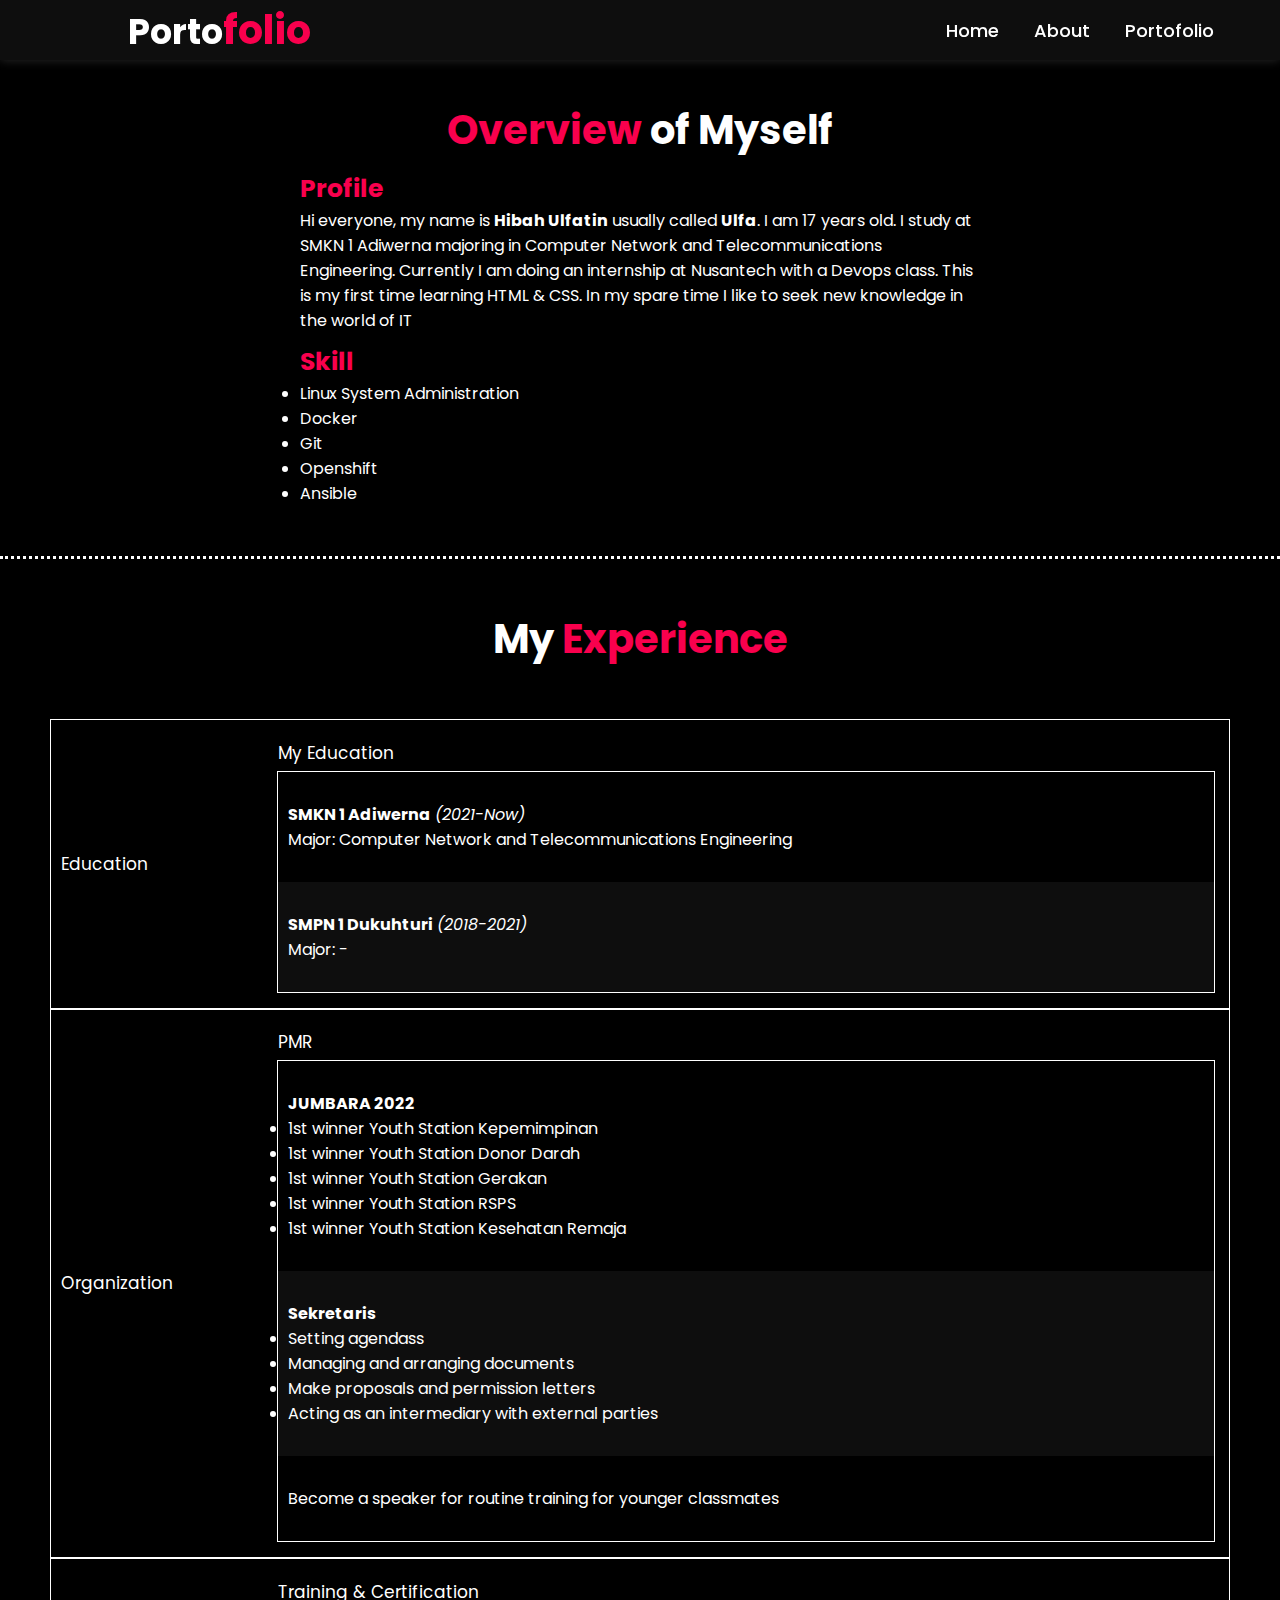
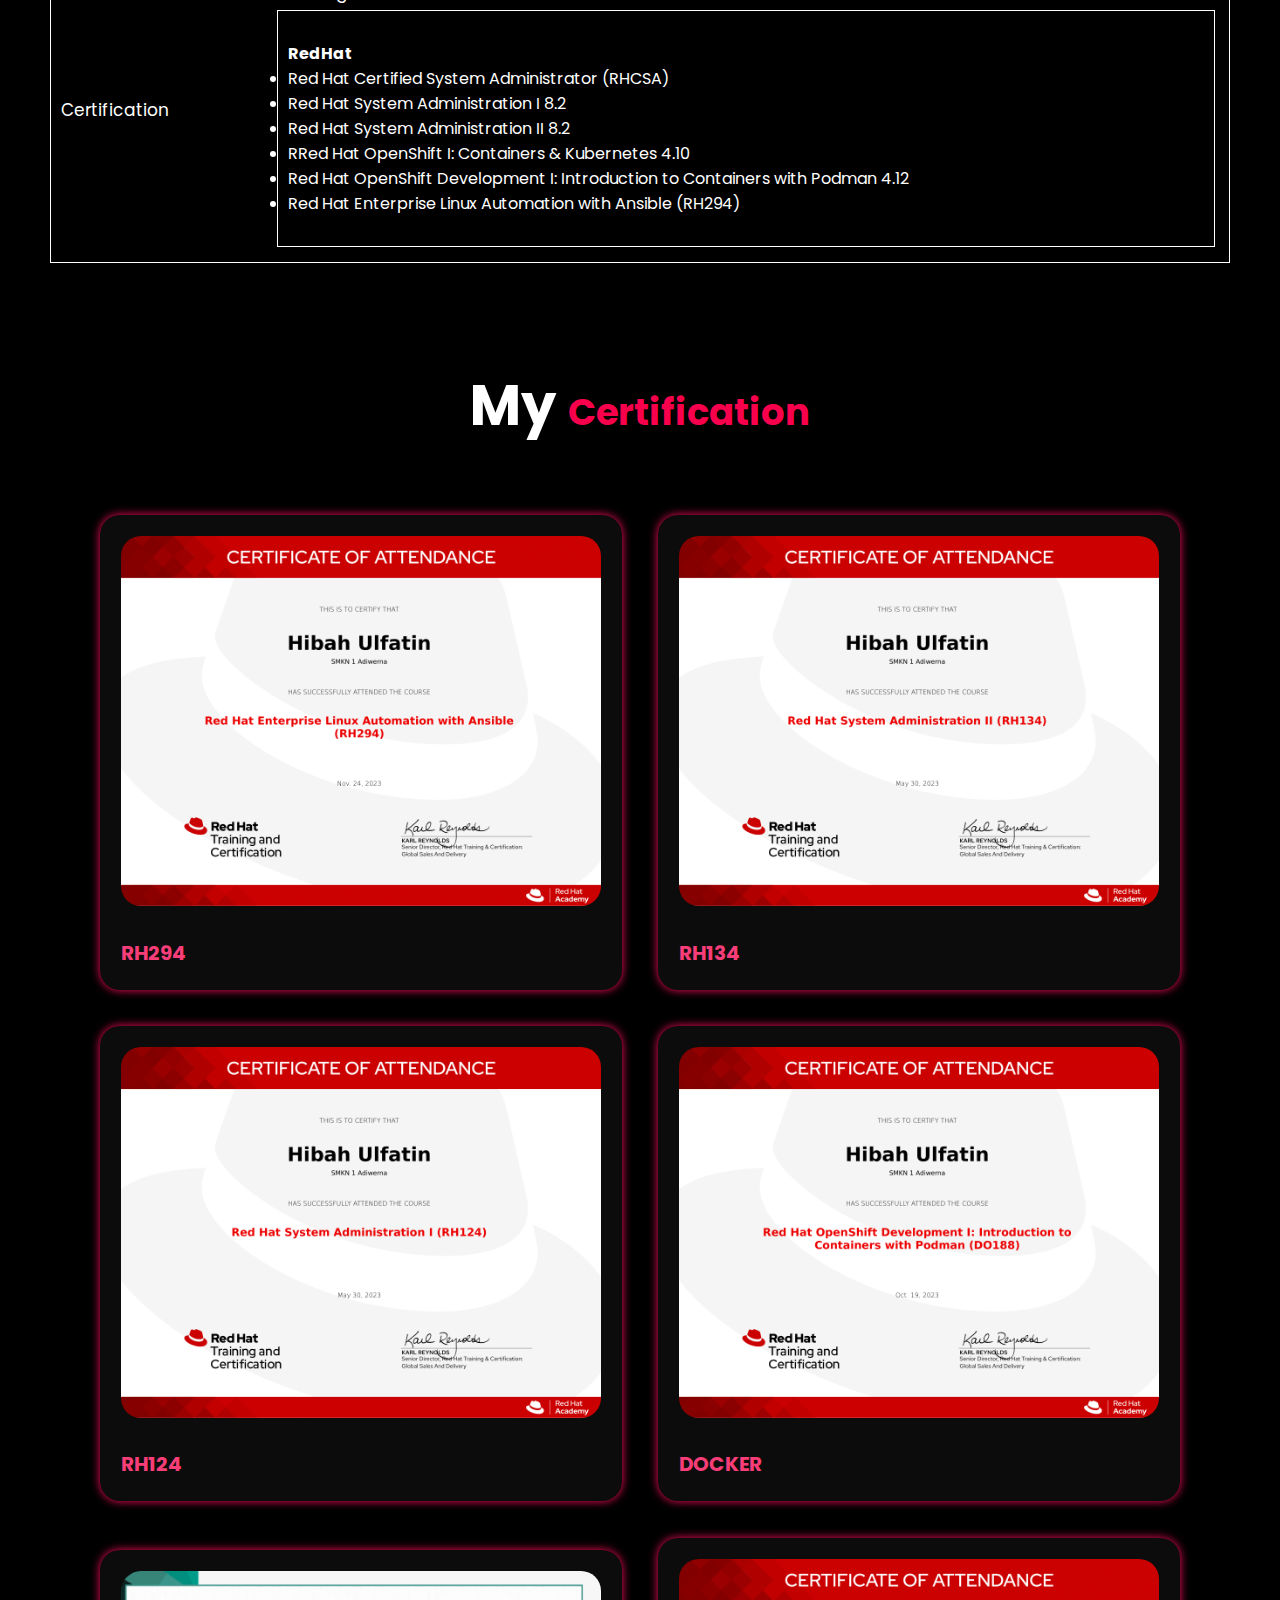
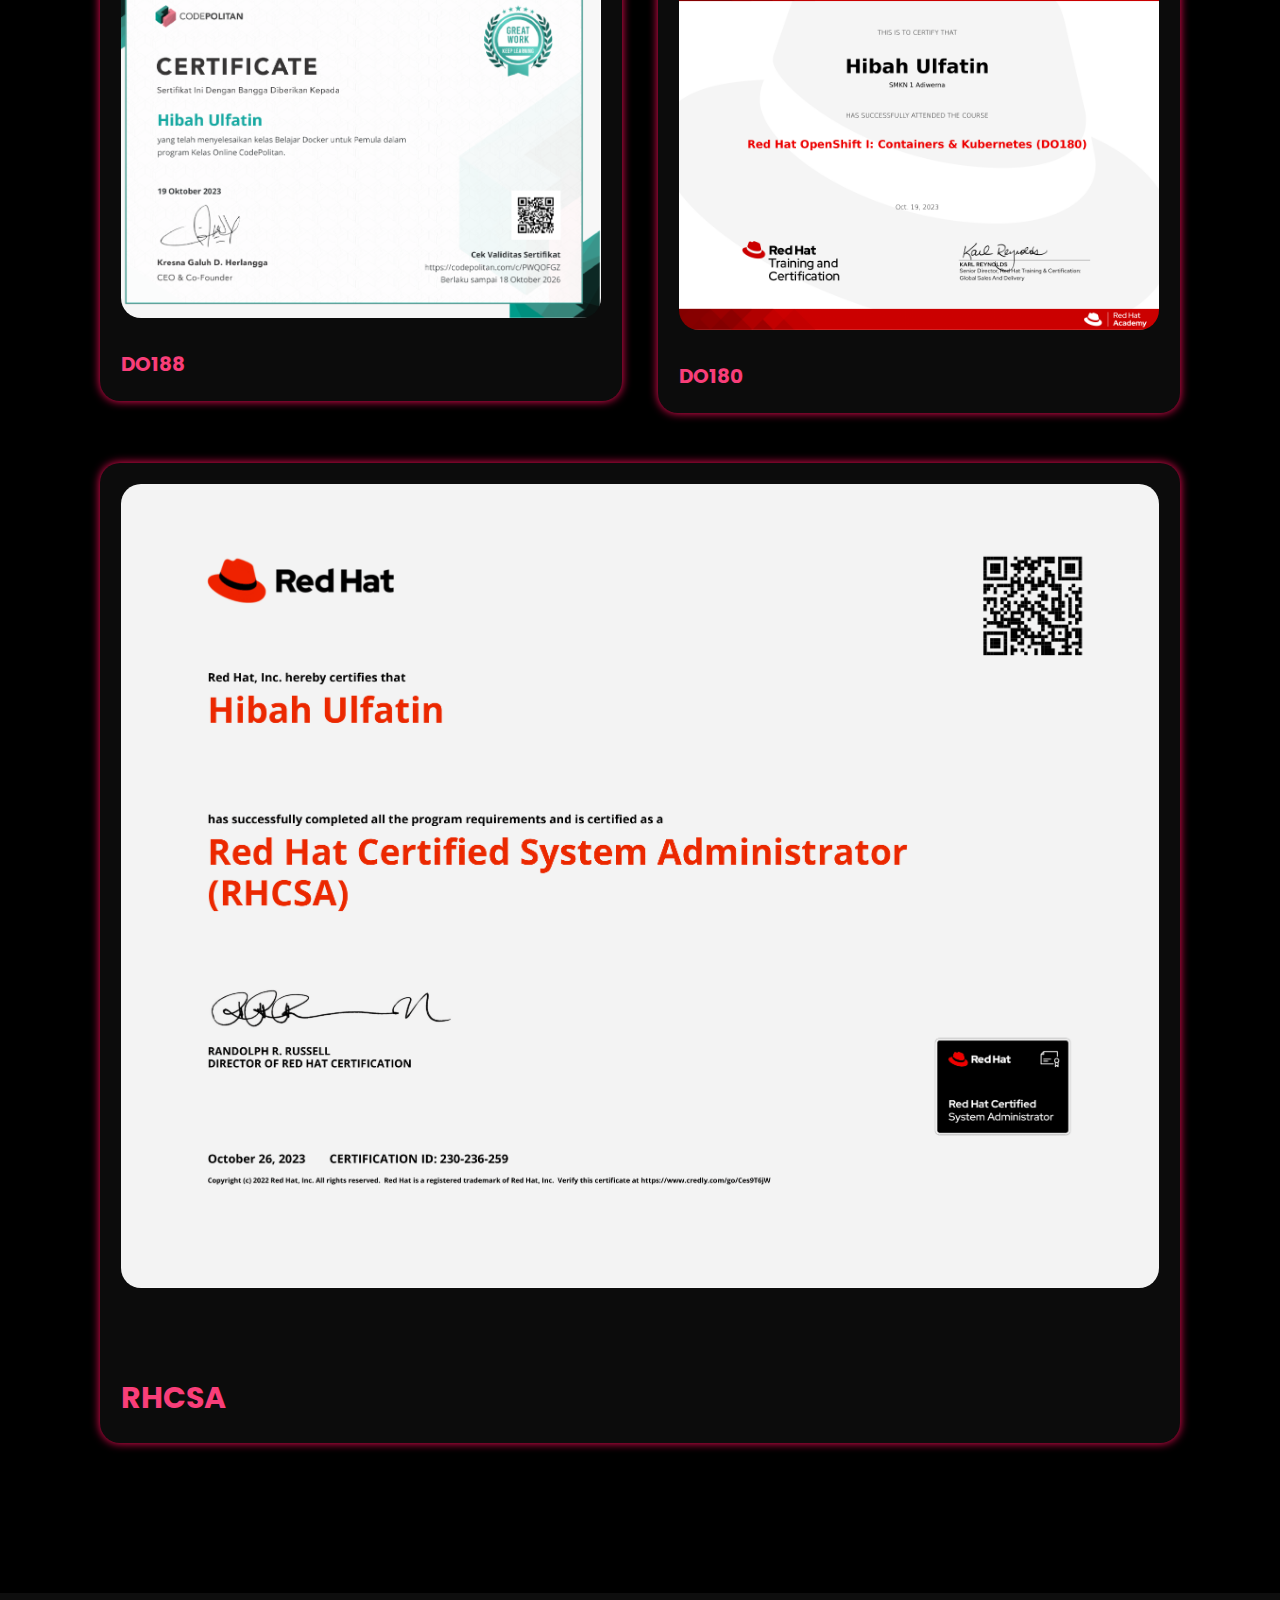
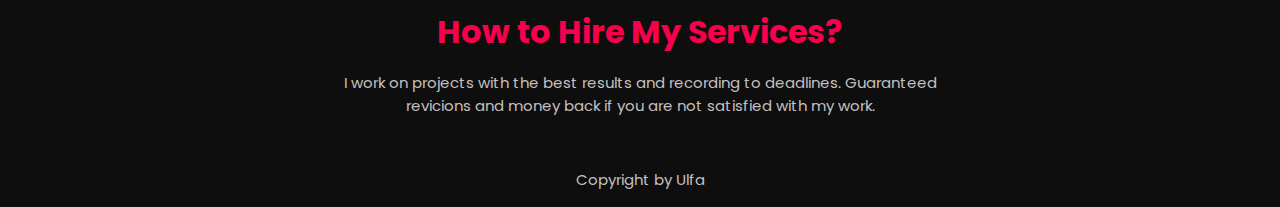
==== about.html @ 1a567b17 "Add files via upload" ====
<!DOCTYPE html>
<html lang="en">
<head>
    <meta charset="UTF-8">
    <meta name="viewport" content="width=device-width, initial-scale=1.0">
    <link rel="stylesheet" href="style.css">
    <title>Projek Akhir NDP</title>
</head>

<body>
  <header class="header">
    <nav class="navbar">
        <h2 class="logo">Porto<span class="about">folio</span></h2>
        <a href="Projek-NDP.html">Home</a>
        <a href="about.html">About</a>
        <a href="porto.html">Portofolio</a>
    </nav>
  </header>

    <section class="Profile">
    <h1><span class="about">Overview </span>of Myself</h1>
        <h2>Profile</h2>
        <p>Hi everyone, my name is <b>Hibah Ulfatin</b> usually called <b>Ulfa</b>. 
          I am 17 years old. I study at SMKN 1 Adiwerna majoring in Computer Network and Telecommunications 
          Engineering. Currently I am doing an internship at Nusantech with a Devops class. This is my first 
          time learning HTML & CSS. In my spare time I like to seek new knowledge in the world of IT</p>
        <h2>Skill</h2>
        <p>
            <li>Linux System Administration</li>           
            <li>Docker</li>
            <li>Git</li>
            <li>Openshift</li>
            <li>Ansible</li>  
        </p>
    </section>
<hr>
    <section class="experience">
        <h1>My <span class="about">Experience</span></h1>
        <table class="first">
            <tr>
              <td rowspan="4" class="first-samping">Education</td>
            </tr>
            <tr>
              <td class="first-atas">My Education</td>
            </tr>
              <td>
                <!-- Tabel Bersarang dengan 4 baris -->
                <table class="second">
                  <tr>
                    <td class="second-content"><b>SMKN 1 Adiwerna</b> <i>(2021-Now)</i>
                    <p>Major: Computer Network and Telecommunications Engineering</p>
                    </td>
                  </tr>
                  <tr>
                    <td class="second-content" id="bg"><b>SMPN 1 Dukuhturi</b> <i>(2018-2021)</i>
                    <p>Major: -</p>
                    </td>
                  </tr>
                </table>
          </table>

          <table class="first">
            <tr>
              <td rowspan="4" class="first-samping">Organization</td>
            </tr>
            <tr>
              <td class="first-atas">PMR</td>
            </tr>
              <td>
                <!-- Tabel Bersarang dengan 4 baris -->
                <table class="second">
                  <tr>
                    <td class="second-content"><b>JUMBARA 2022</b>
                    <li>1st winner Youth Station Kepemimpinan</li>
                    <li>1st winner Youth Station Donor Darah</li>
                    <li>1st winner Youth Station Gerakan</li>
                    <li>1st winner Youth Station RSPS</li>
                    <li>1st winner Youth Station Kesehatan Remaja</li>
                    </td>
                  </tr>
                  <tr>
                    <td class="second-content" id="bg"><b>Sekretaris</b>
                    <li>Setting agendass</li>
                    <li>Managing and arranging documents</li>
                    <li>Make proposals and permission letters</li>
                    <li>Acting as an intermediary with external parties</li>                    
                    </td>
                  </tr>
                  <tr>
                    <td class="second-content">Become a speaker for routine training for younger classmates
                  </tr>
                </table>
          </table>
          <table class="first">
            <tr>
              <td rowspan="4" class="first-samping">Certification</td>
            </tr>
            <tr>
              <td class="first-atas">Training & Certification</td>
            </tr>
              <td>
                <!-- Tabel Bersarang dengan 4 baris -->
                <table class="second">
                  <tr>
                    <td class="second-content"><b>RedHat</b>
                    <li>Red Hat Certified System Administrator (RHCSA)</p></li>
                    <li>Red Hat System Administration I 8.2 </p></li>
                    <li>Red Hat System Administration II 8.2 </p></li>
                    <li>RRed Hat OpenShift I: Containers & Kubernetes 4.10</p></li>
                    <li>Red Hat OpenShift Development I: Introduction to Containers with Podman 4.12</p></li>
                    <li>Red Hat Enterprise Linux Automation with Ansible (RH294)</p></li>
                    </td>
                  </tr>
                </table>
          </table>
    </section>

    <section class="porto" id="porto">
      <div class="lebar-porto">
      <div class="center-text">
          <h1>My <span>Certification</span></h1>
      </div>
  
      <div class="porto-content">
          <div class="row">
              <img src="img/RH294.png" alt="">
              <div class="main-row">
                  <div class="row-text">
                      <h2>RH294</h2>
                  </div>
              </div>
          </div>

          <div class="row">
              <img src="img/RH134.png" alt="">
              <div class="main-row">
                  <div class="row-text">
                      <h2>RH134</h2>
                  </div>
              </div>
          </div>

          <div class="row">
              <img src="img/RH124.png" alt="">
              <div class="main-row">
                  <div class="row-text">
                      <h2>RH124</h2>
                  </div>
              </div>
          </div>

          <div class="row">
              <img src="img/DO188.png" alt="">
              <div class="main-row">
                  <div class="row-text">
                      <h2>DOCKER</h2>
                  </div>
              </div>
          </div>

          <div class="row">
              <img src="img/Docker.png" alt="">
              <div class="main-row">
                  <div class="row-text">
                      <h2>DO188</h2>
                  </div>
              </div>
          </div>

          <div class="row">
              <img src="img/DO180.png" alt="">
              <div class="main-row">
                  <div class="row-text">
                      <h2>DO180</h2>
                  </div>
              </div>
          </div>
      </div>
      <div class="row" id="big">
          <img src="img/RHCSA.png" alt="">
          <div class="main-row">
              <div class="row-text">
                  <h2 id="big">RHCSA</h2>
              </div>
          </div>
      </div>
</div>
        <section>
        <footer style="margin-top: 150px;">
            <h1>How to Hire My Services?</h1>
            <p>I work on projects with the best results and recording to deadlines. Guaranteed revicions and money back if you are not satisfied with my work.</p>
            <ul class="social">
                <li><a href="#"><i class='bx bxl-facebook'></i></a></li>
                <li><a href="#"><i class='bx bxl-whatsapp'></i></a></li>
                <li><a href="#"><i class='bx bxl-instagram' ></i></a></li>
                <li><a href="#"><i class='bx bxl-twitter' ></i></a></li>  
                <li><a href="#"><i class='bx bxl-linkedin' ></i></a></li>
                <li><a href="#"><i class='bx bxl-tiktok' ></i></a></li>
            </ul>
            <p id="cr">Copyright by Ulfa</p>
        </footer>
    </section>
</body>       
</html>
---- style.css ----
@import url("https://fonts.googleapis.com/css2?family=Poppins:wght@300;400;500;600;700;800;900&display=swap");
* {
  margin: 0;
  padding: 0;
  box-sizing: border-box;
  font-family: "Poppins", sans-serif;
}

body {
  background-color: black;
}

.header {
  position: fixed;
  top: 0;
  left: 0;
  width: 100%;
  background: rgb(14, 14, 14);
  display: flex;
  justify-content: space-between;
  align-items: center;
  z-index: 100;
  box-shadow: 0 0 10px rgb(43, 43, 43);
}

.logo {
  font-size: 35px;
  color: white;
  text-decoration: none;
  font-weight: 700;
  margin-right: 600px;
}

span {
  font-size: 35px;
  color: #f9004d;
}

nav {
  display: flex;
  align-items: center;
  justify-content: space-between;
  padding-left: 10%;
  padding-right: 10%;
  width: 100%;
}

.navbar a {
  font-size: 18px;
  color: white;
  text-decoration: none;
  font-weight: 500;
  margin-left: 35px;
  transition: 0.3s;
}
.navbar a:hover {
  transform: translateY(-3px);
  color: #f9004d;
}
.home {
  height: 100vh;
  background: linear-gradient(-90deg, rgb(14, 14, 14) 68%, #f9004d 32%);
  display: flex;
  justify-content: space-between;
  align-items: center;
  padding: 0 10%;
}

.home-image {
  display: flex;
  margin-top: 53px;
  justify-content: center;
  align-items: center;
  width: 450px;
  height: 480px;
  background: black;
  border: 5px solid transparent;
  border-radius: 30px;
  box-shadow: 0 0 20px 7px #440006;
}

.home-image img {
  position: relative;
  max-width: 410px;
  bottom: 35px;
}

.home-content {
  max-width: 600px;
  color: white;
  text-align: right;
}

.home-content h1 {
  font-size: 45px;
  line-height: 1.2;
}

.home-content h3 {
  font-size: 30px;
  color: #f9004d;
}

.home-content p {
  font-size: 16px;
  margin-top: 20px;
}

.home-sci {
  margin: 25px 0 40px;
}

.home-sci a {
  display: inline-flex;
  justify-content: center;
  align-items: center;
  width: 40px;
  height: 40px;
  background: transparent;
  border: 2px solid white;
  border-radius: 50%;
  font-size: 20px;
  color: #f9004d;
  text-decoration: none;
  margin-left: 12px;
}

.home-sci a:hover {
  background: #f9004d;
  color: white;
  border-color: #f9004d;
  box-shadow: 0 0 10px #f9004d;
}

.btn {
  padding: 12px 35px;
  background: #f9004d;
  border-radius: 40px;
  font-size: 17px;
  color: white;
  text-decoration: none;
  font-weight: 600;
  letter-spacing: 1px;
  margin-left: 5px;
}

.title h2 {
  color: white;
  font-size: 45px;
  margin: 70px auto 5px auto;
  text-align: center;
}

.box {
  display: flex;
  justify-content: center;
  align-items: center;
}

.card {
  height: 480px;
  width: 350px;
  padding: 20px 35px;
  background: #1d1d1d;
  border-radius: 20px;
  margin: 15px;
  position: relative;
  overflow: hidden;
  text-align: center;
  margin-bottom: 100px;
}

.image {
  height: 163px;
  width: 260px;
}

h5 {
  color: white;
  font-size: 20px;
  margin-bottom: 1px;
  margin-top: 2px;
}

.pra p {
  color: #fc8eafb0;
  font-size: 15px;
}

#jabatan {
  margin-bottom: 15px;
  margin-top: 5px;
}

#desk {
  color: white;
  margin-top: 10px;
  margin-bottom: 2px;
}

#email {
  color: rgba(255, 255, 255, 0.493);
  margin-top: 15px;
  margin-bottom: 25px;
}

.button {
  background-color: #f9004d;
  color: white;
  font-size: 17px;
  text-decoration: none;
  font-weight: 600;
  letter-spacing: 1px;
  padding: 9px 35%;
  border-radius: 30px;
  transition: 0.1s;
}

.button:hover {
  background-color: #1d1d1d;
  border: 3px solid #f9004d;
}

.end {
  padding: 80px 19% 70px;
  background: rgb(14, 14, 14);
  display: flex;
  align-items: center;
  flex-direction: column;
  color: white;
}

.end h3 {
  font-size: 20px;
  font-weight: 700;
  margin-bottom: 5px;
}

footer {
  position: relative;
  width: 100%;
  background: rgb(14, 14, 14);
  padding: 15px 50px;
  display: flex;
  align-items: center;
  justify-content: center;
  flex-direction: column;
  color: white;
}

footer h1 {
  color: #f9004d;
}

footer p {
  margin-left: 270px;
  margin-right: 270px;
  text-align: center;
  padding-top: 15px;
  padding-bottom: 10px;
  font-size: 15px;
  color: #c5c0c0;
}

#cr {
  padding-top: 1px;
  padding-bottom: 1px;
}

footer .social {
  position: relative;
  display: flex;
  justify-content: center;
  align-items: center;
  margin: 10px 0 5px;
}

footer .social li {
  list-style: none;
}

footer .social li a {
  font-size: 2em;
  color: #f9004d;
  margin: 0 10px;
  display: inline-block;
  transition: 0.5s;
}

footer .social li a:hover {
  transform: translateY(-10px);
}

.Profile {
  margin: 100px 300px 0 300px;
}
.Profile h1 {
  font-size: 40px;
  color: white;
  text-align: center;
}
.about {
  font-size: 40px;
}
.Profile h2 {
  margin-top: 10px;
  color: #f9004d;
  font-size: 25px;
}
.Profile li,
p {
  color: white;
  font-size: 16px;
}

table {
  border-collapse: collapse;
  border-color: white;
  align-self: center;
  margin: 0 auto;
}
hr {
  border: none;
  border-top: 3px dotted white;
  color: black;
  background-color: black;
  height: 1px;
  width: 100%;
  margin-top: 50px;
}
.experience {
  color: white;
  margin: 0 50px 0 50px;
}
.experience h1 {
  text-align: center;
  margin-top: 50px;
  margin-bottom: 50px;
  color: white;
  font-size: 40px;
}

.center-text {
  font-size: 28px;
  text-align: center;
  color: white;
}
.center-text span {
  color: #f9004d;
  font-size: 37px;
}
.porto {
  background: black;
}
.porto-content {
  display: grid;
  grid-template-columns: repeat(auto-fit, minmax(350px, auto));
  align-items: center;
  gap: 2.3rem;
  margin-top: 4.2rem;
}
.row img {
  height: auto;
  width: 100%;
  border-radius: 20px;
  margin-bottom: 1.4rem;
}
.row {
  background: rgb(12, 12, 12);
  border-radius: 20px;
  border: 1px solid transparent;
  box-shadow: 0 0 10px #fc0c58;
  padding: 20px;
  transition: all 0.5s ease;
}
.main-row {
  display: flex;
  align-items: center;
}
.row h2 {
  font-size: 20px;
  color: #f83e79;
  padding-top: 1px;
}

.row-text {
  padding-bottom: 1px;
  padding-top: 1px;
}
.row h4 {
  color: white;
  font-size: 16px;
  margin-top: 5px;
  margin-bottom: 20px;
  line-height: 1.4rem;
}
.row:hover {
  border: 1px solid #f9004d;
  transform: translateY(-5px) scale(1.03);
  cursor: pointer;
}
#big {
  margin-top: 50px;
  font-size: 30px;
}
.first {
  border: 1px solid white;
  width: 100%;
}
.first-samping {
  width: 18%;
  padding: 10px;
  text-align: left;
  font-size: 17px;
}
.first-atas {
  padding-top: 20px;
  padding-left: 15px;
  padding-bottom: 5px;
  font-size: 17px;
}

.second {
  border: 1px solid white;
  width: 97%;
  margin-bottom: 15px;
}
.second-content {
  padding: 10px;
  padding-top: 30px;
  padding-bottom: 30px;
  font-size: 16px;
}
.second-content p,
li {
  font-size: 16px;
}
#bg {
  background-color: rgb(14, 14, 14);
}
.lebar-porto {
  margin: 100px;
}
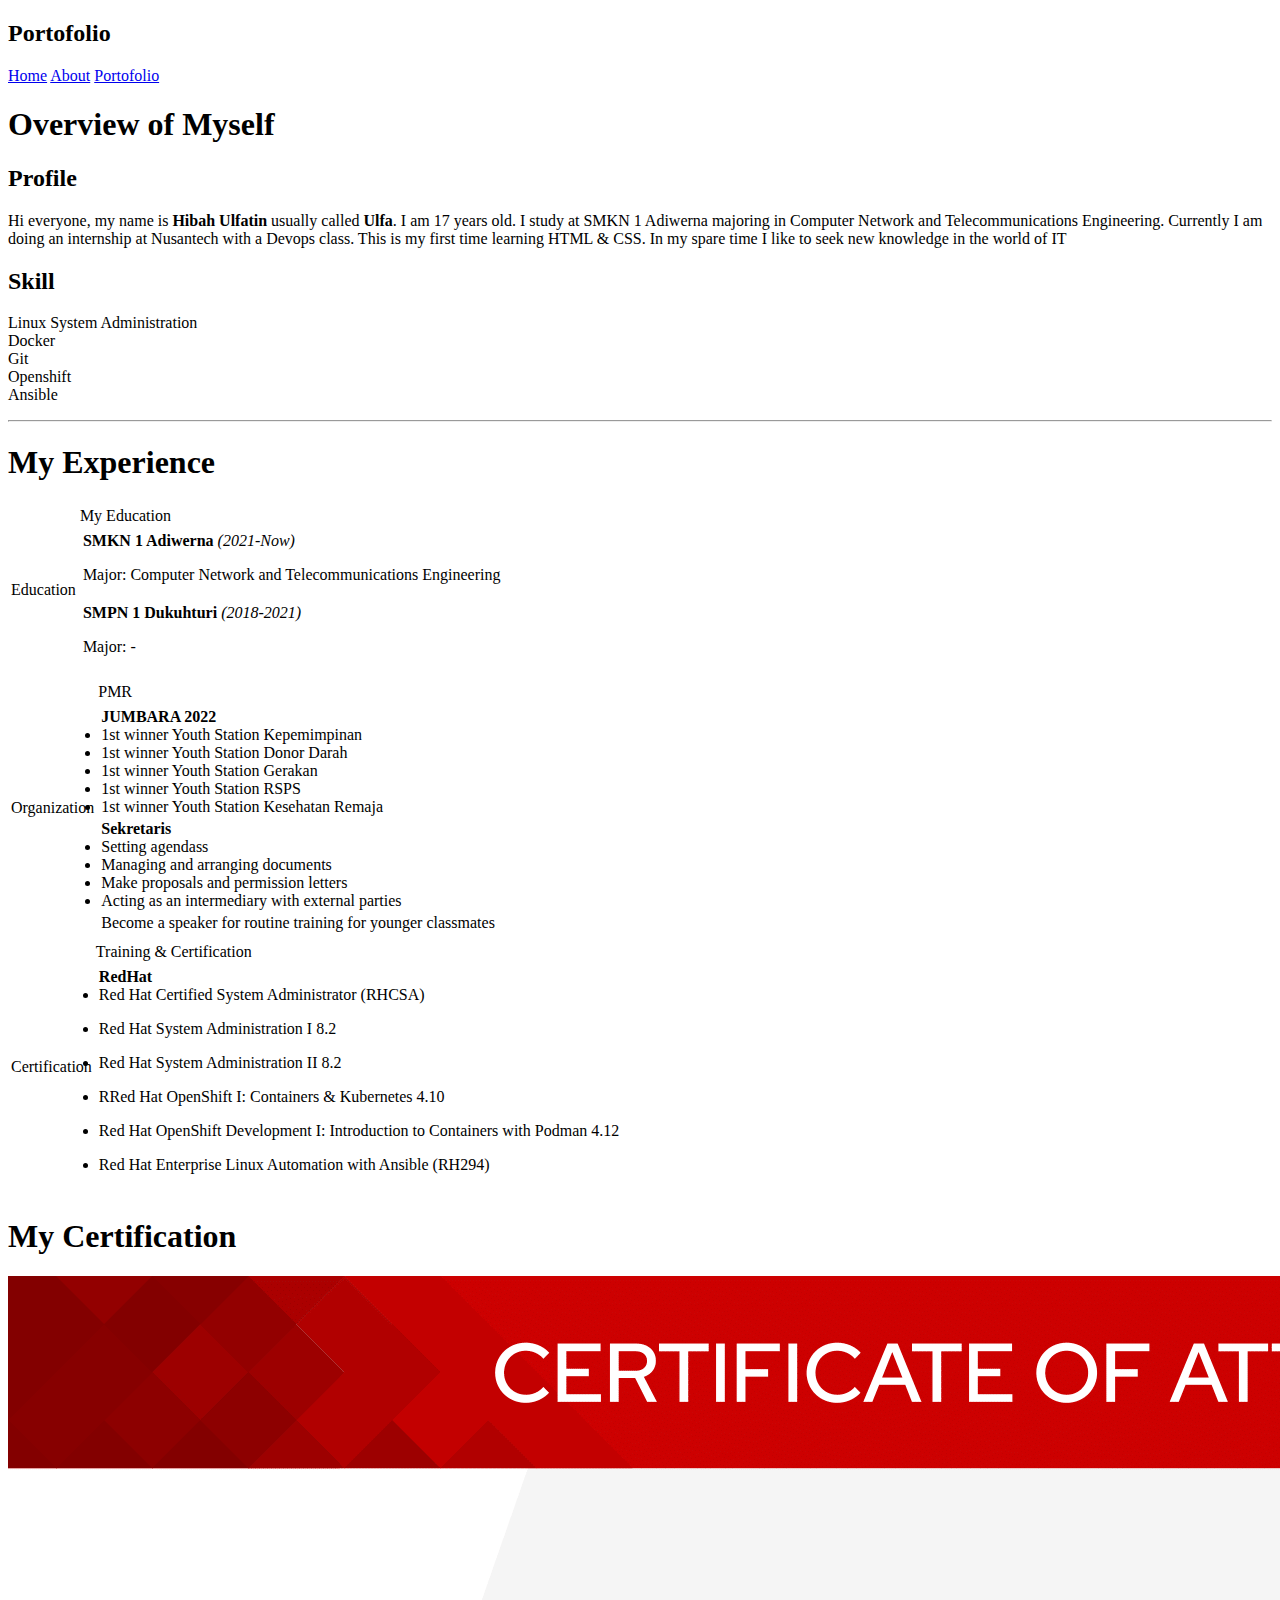
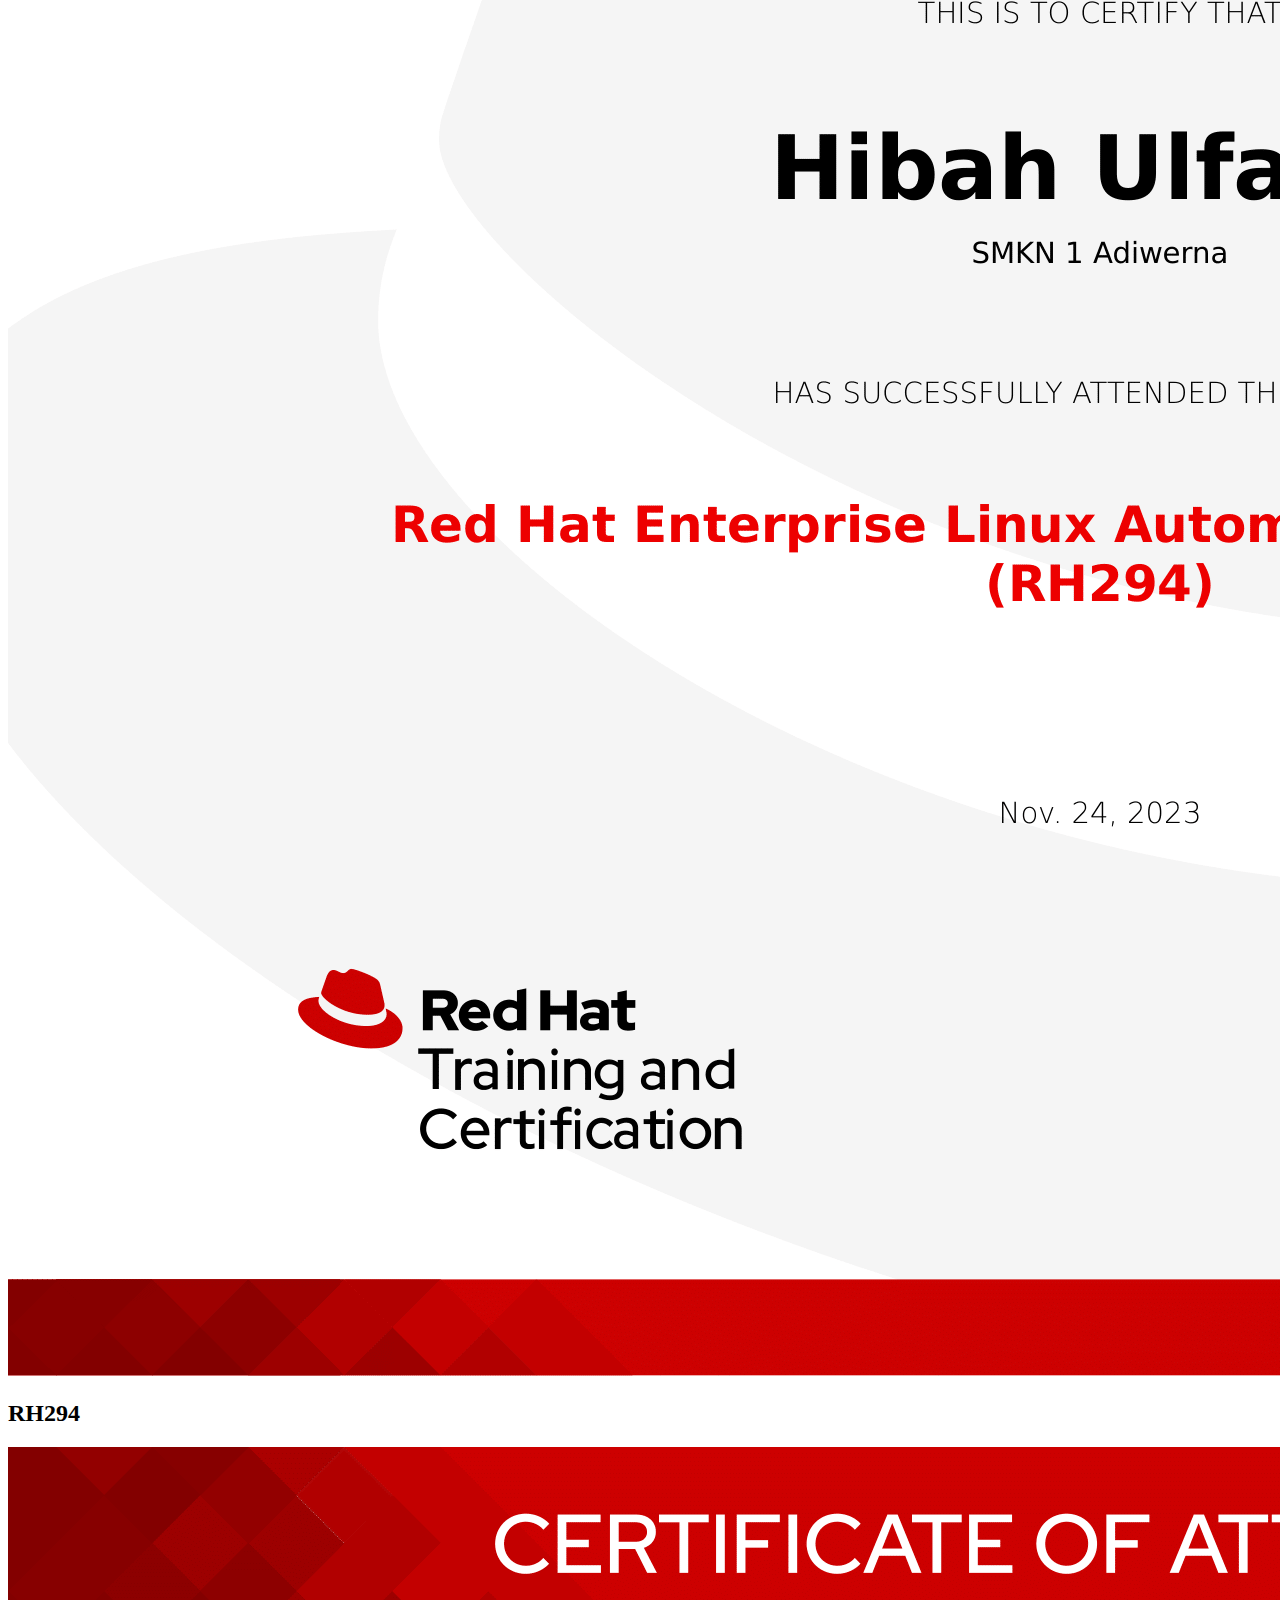
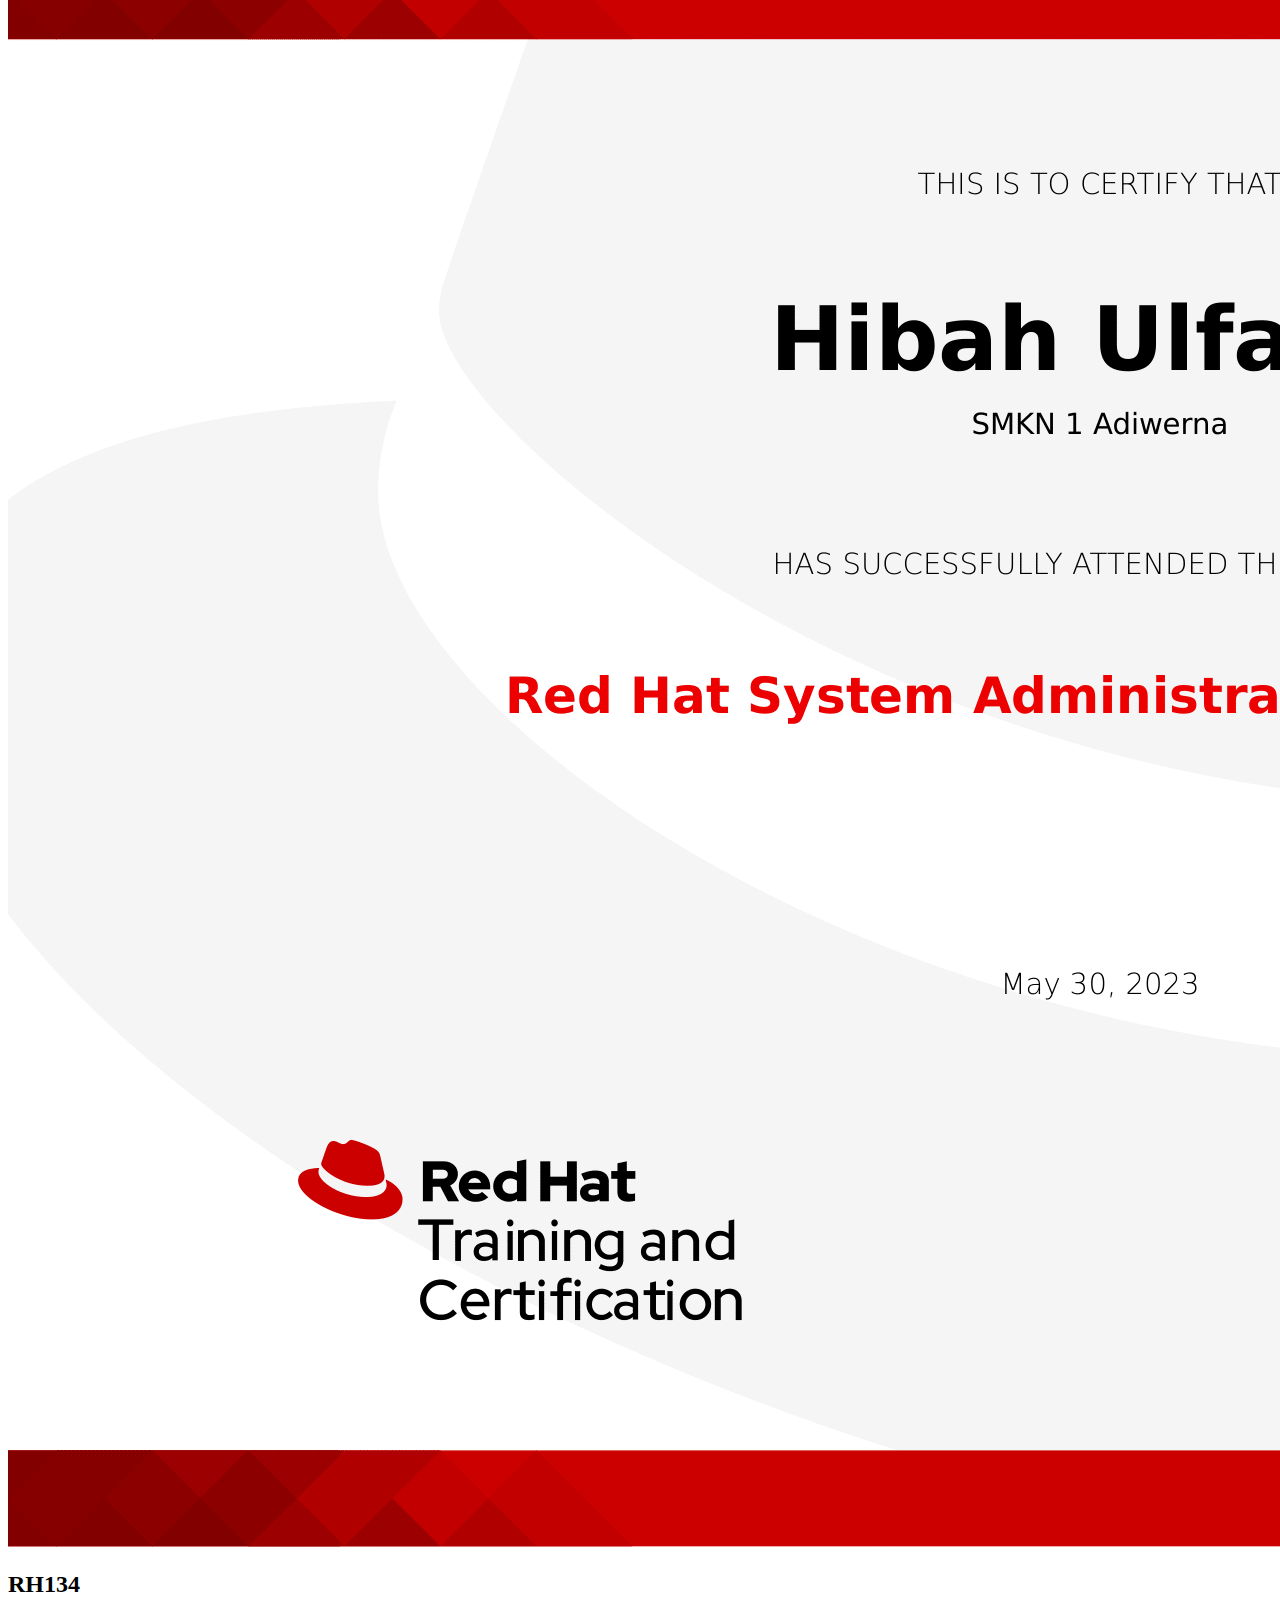
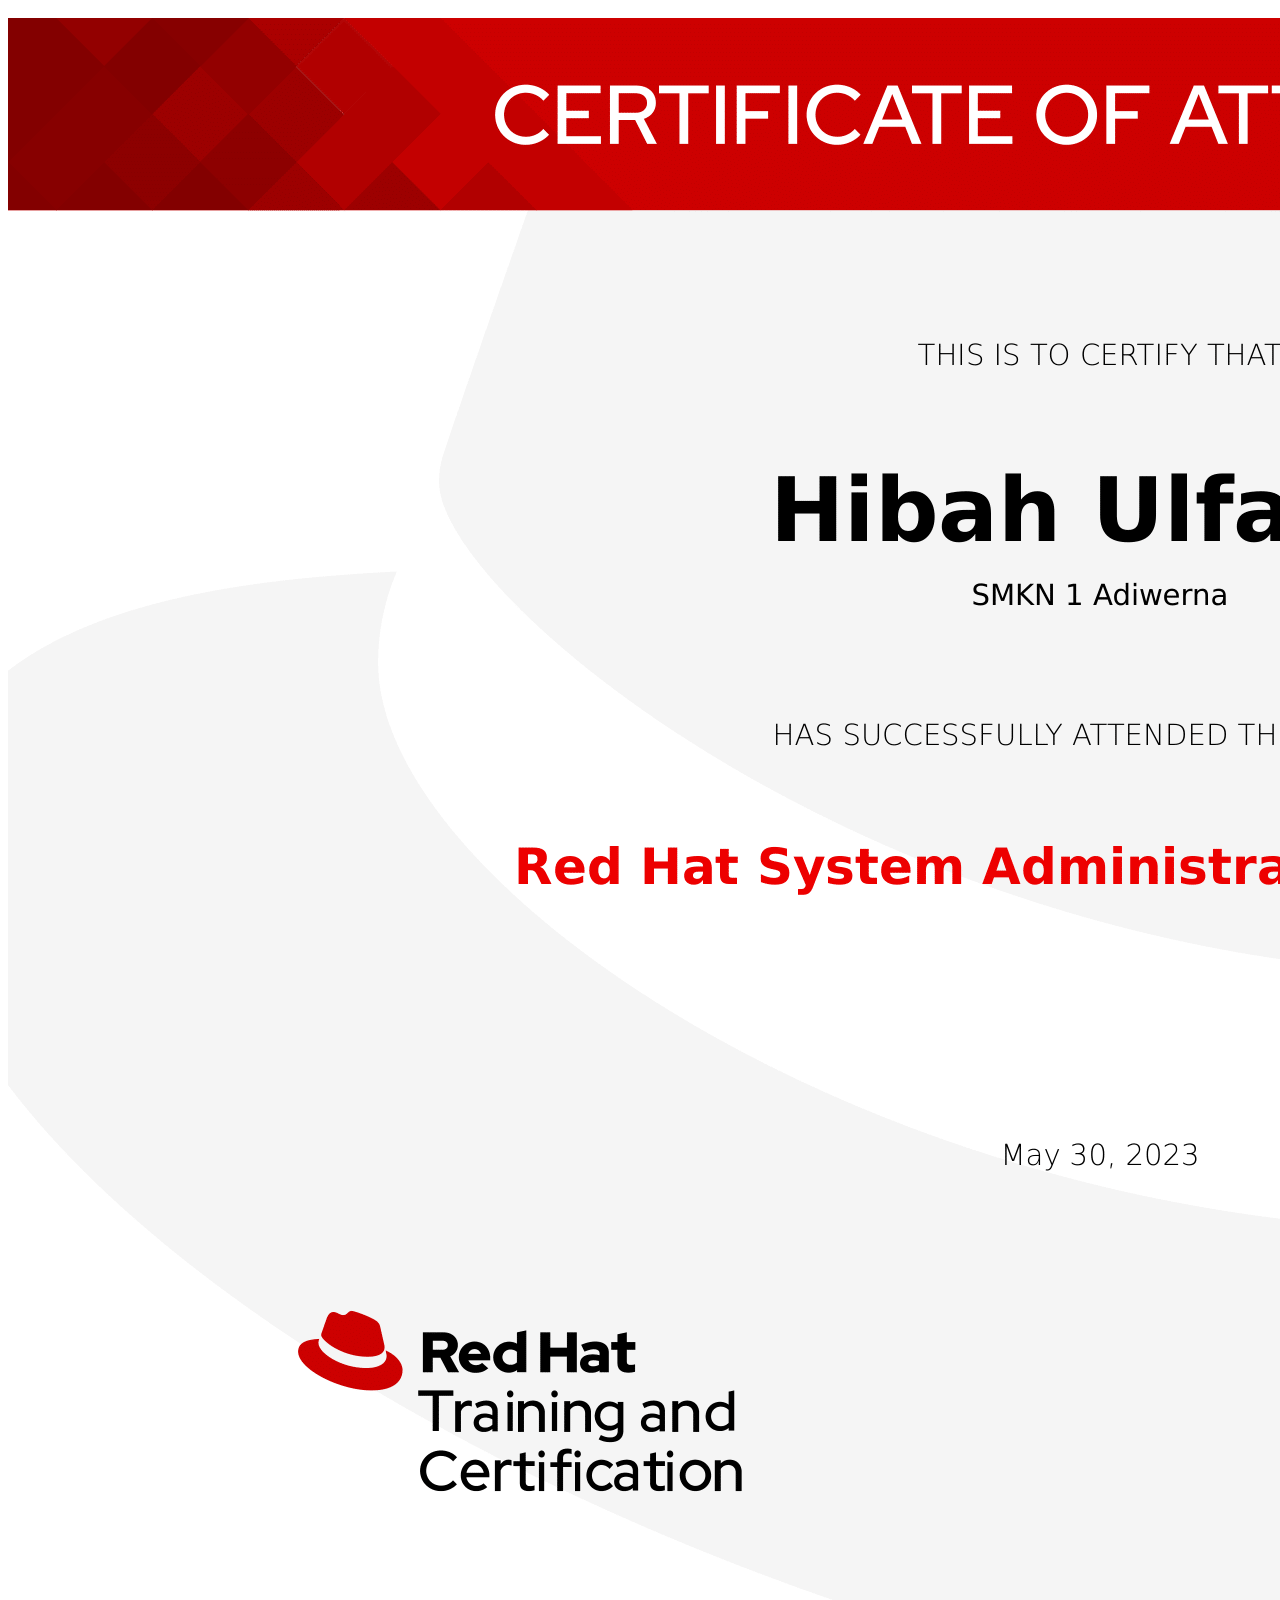
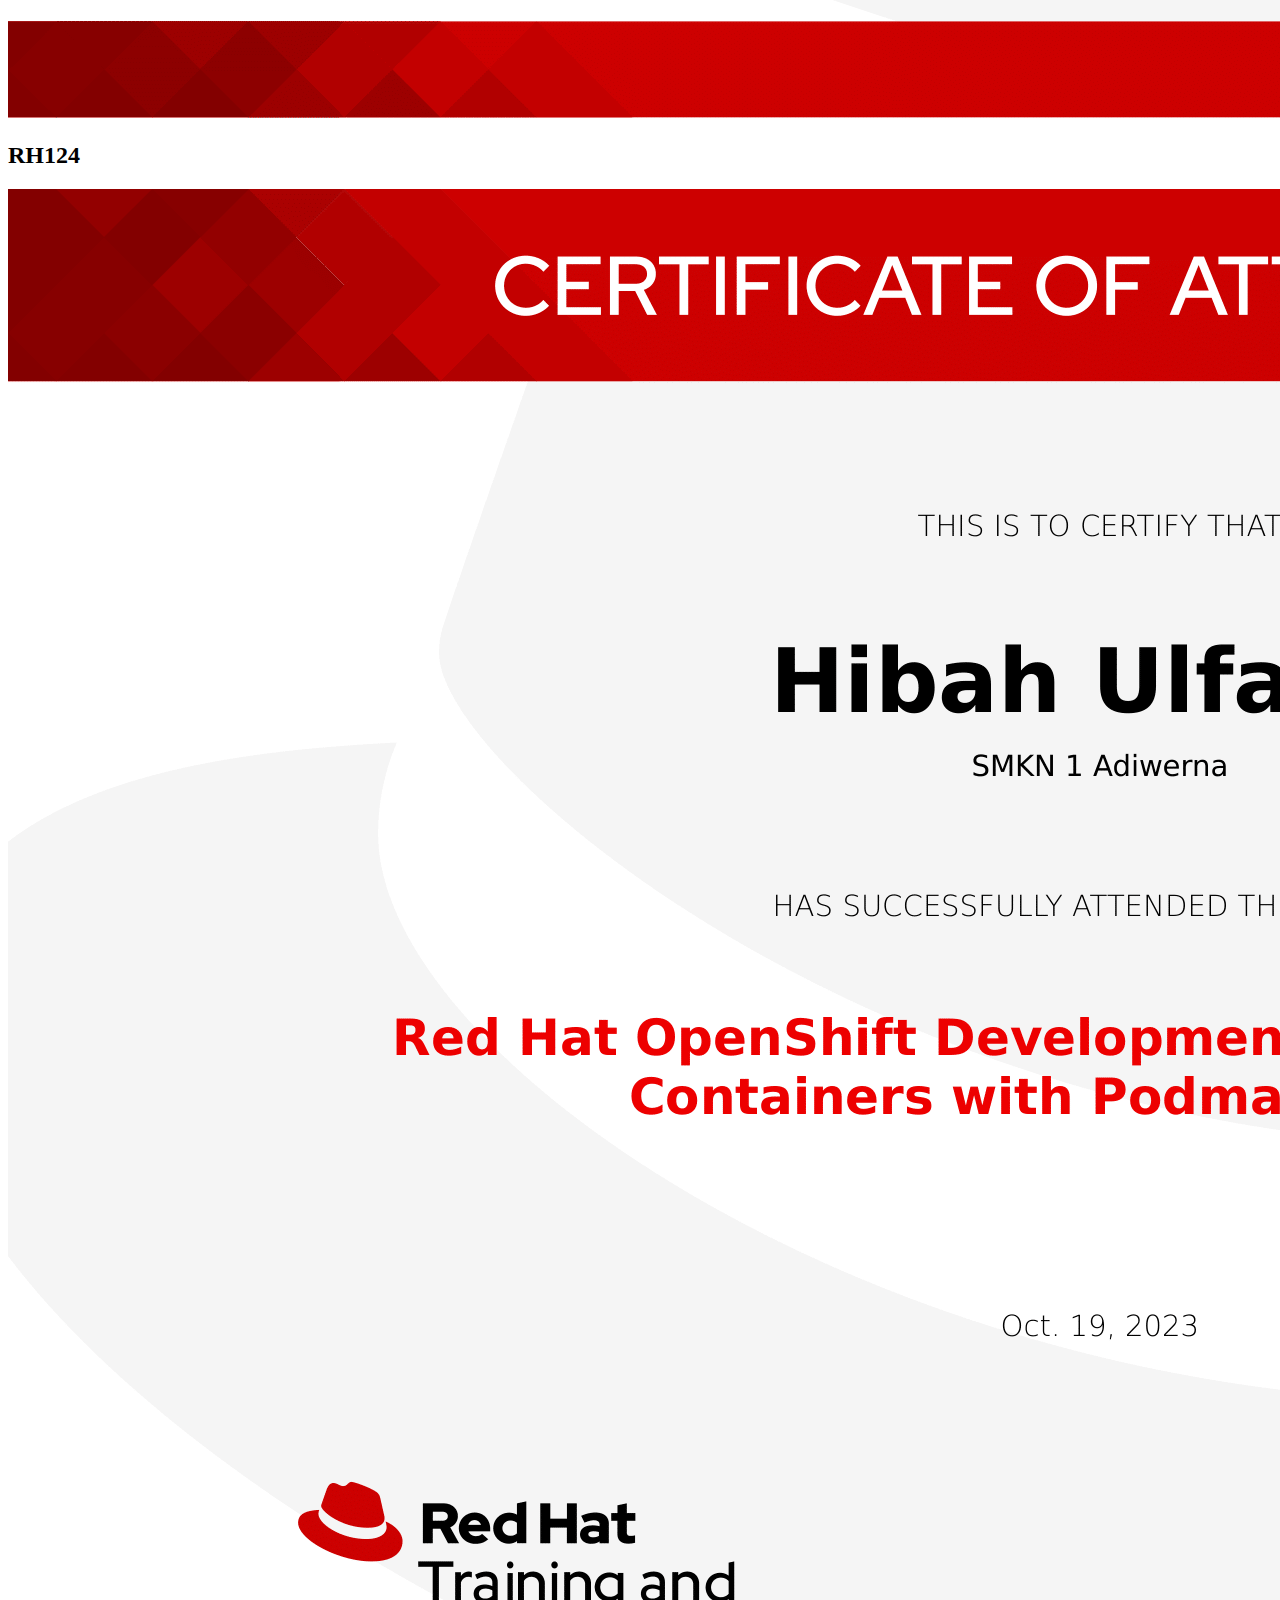
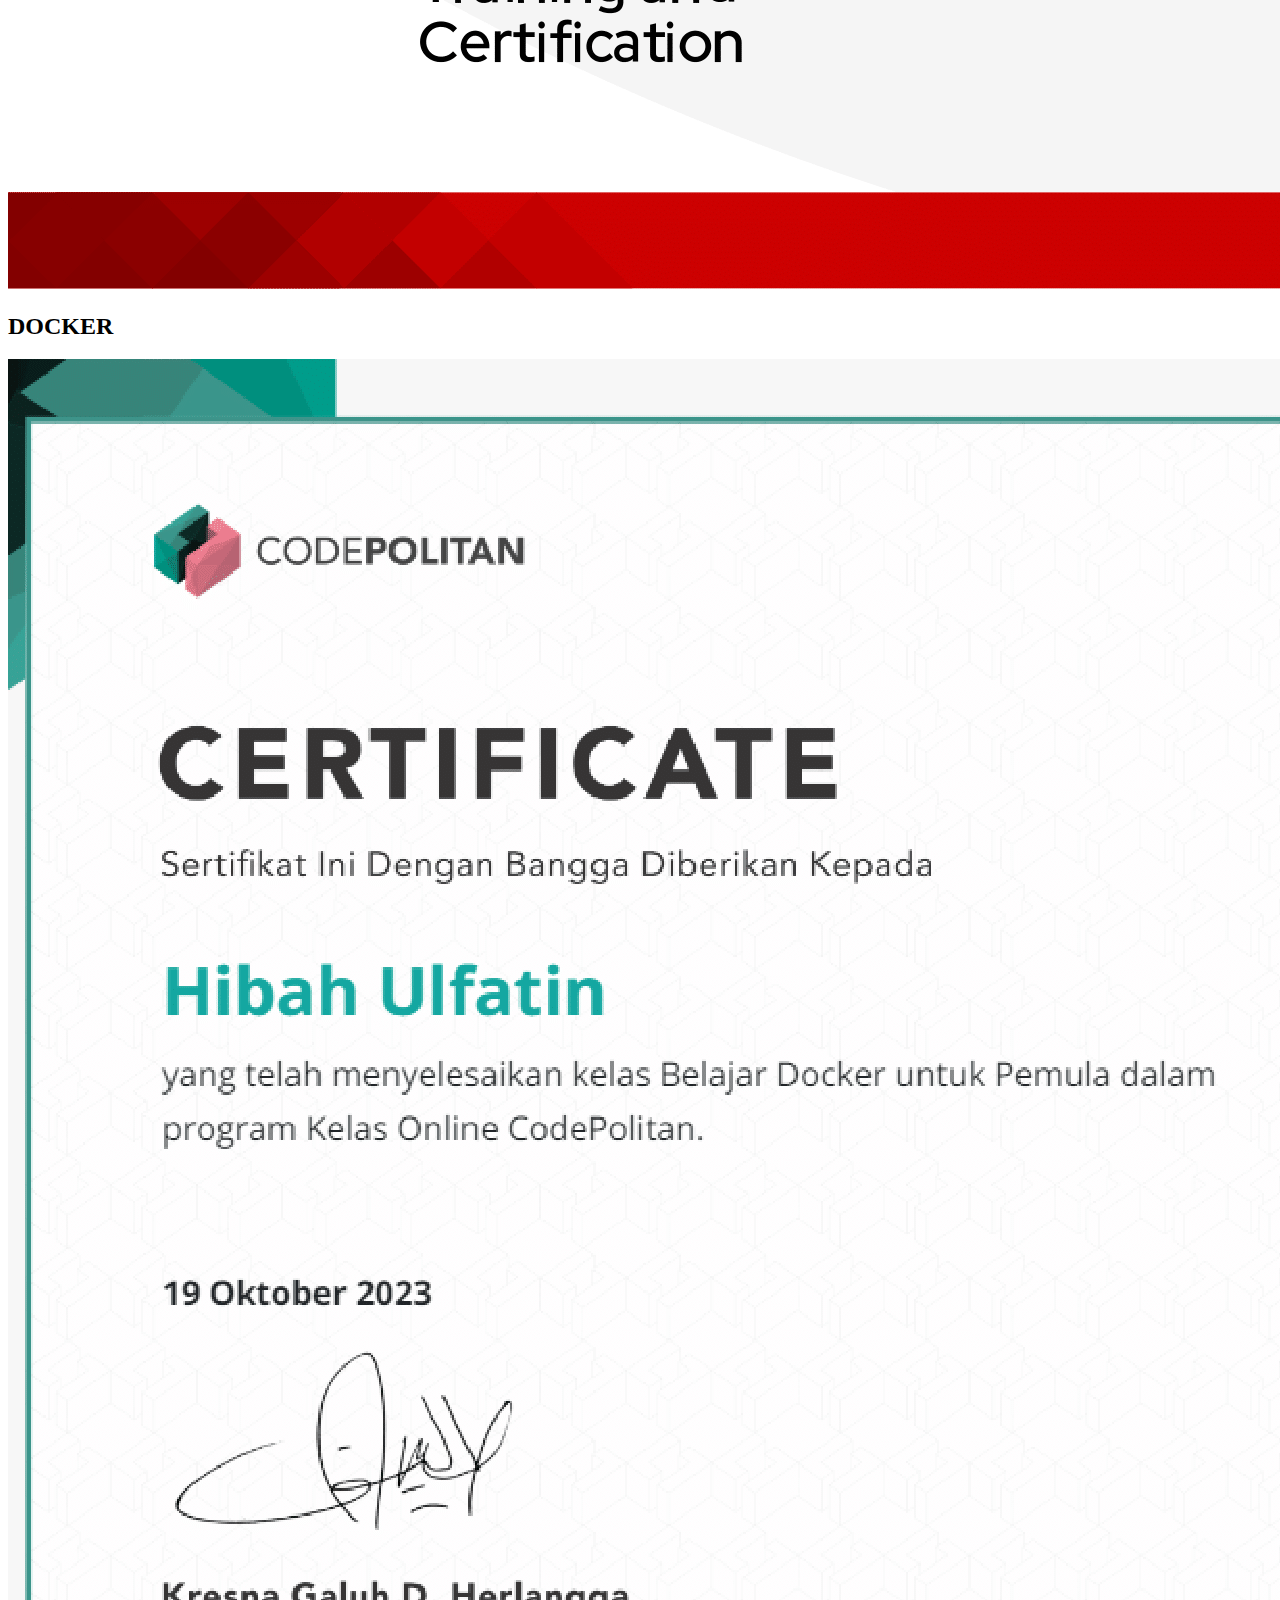
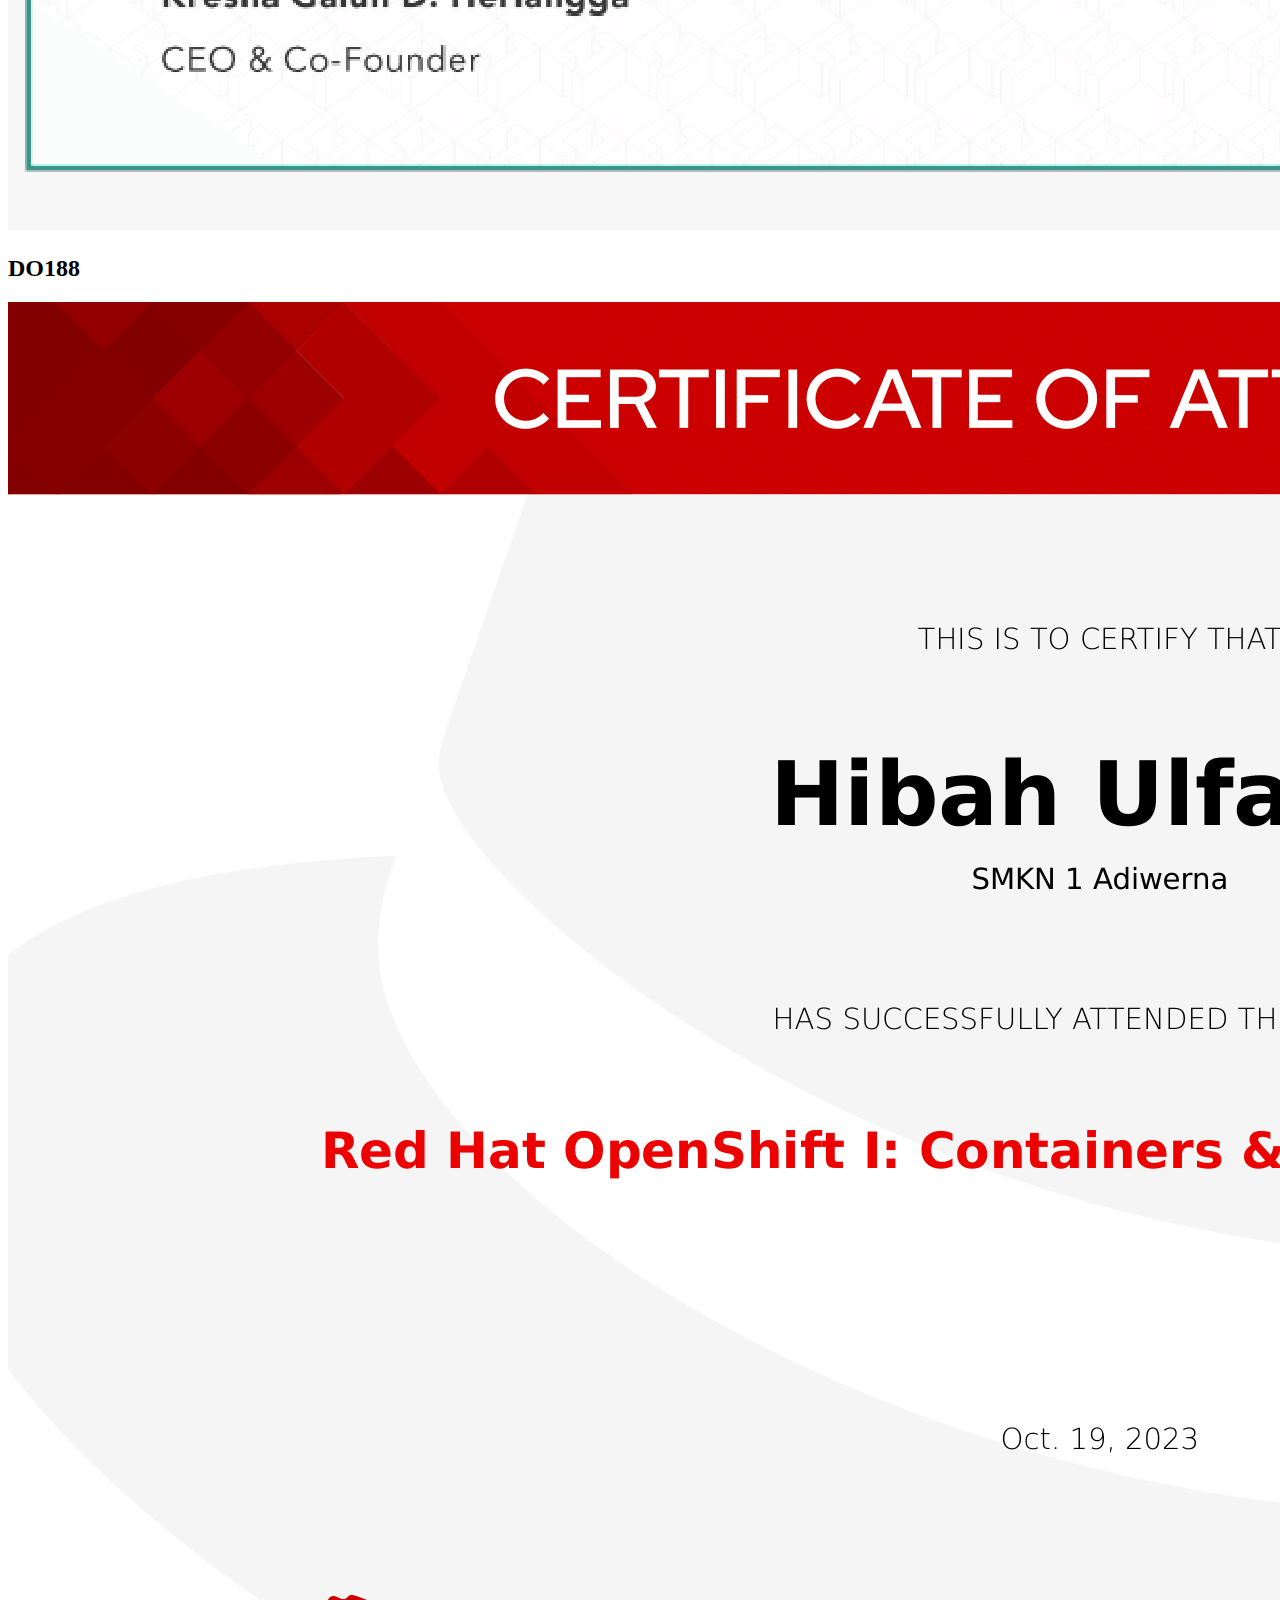
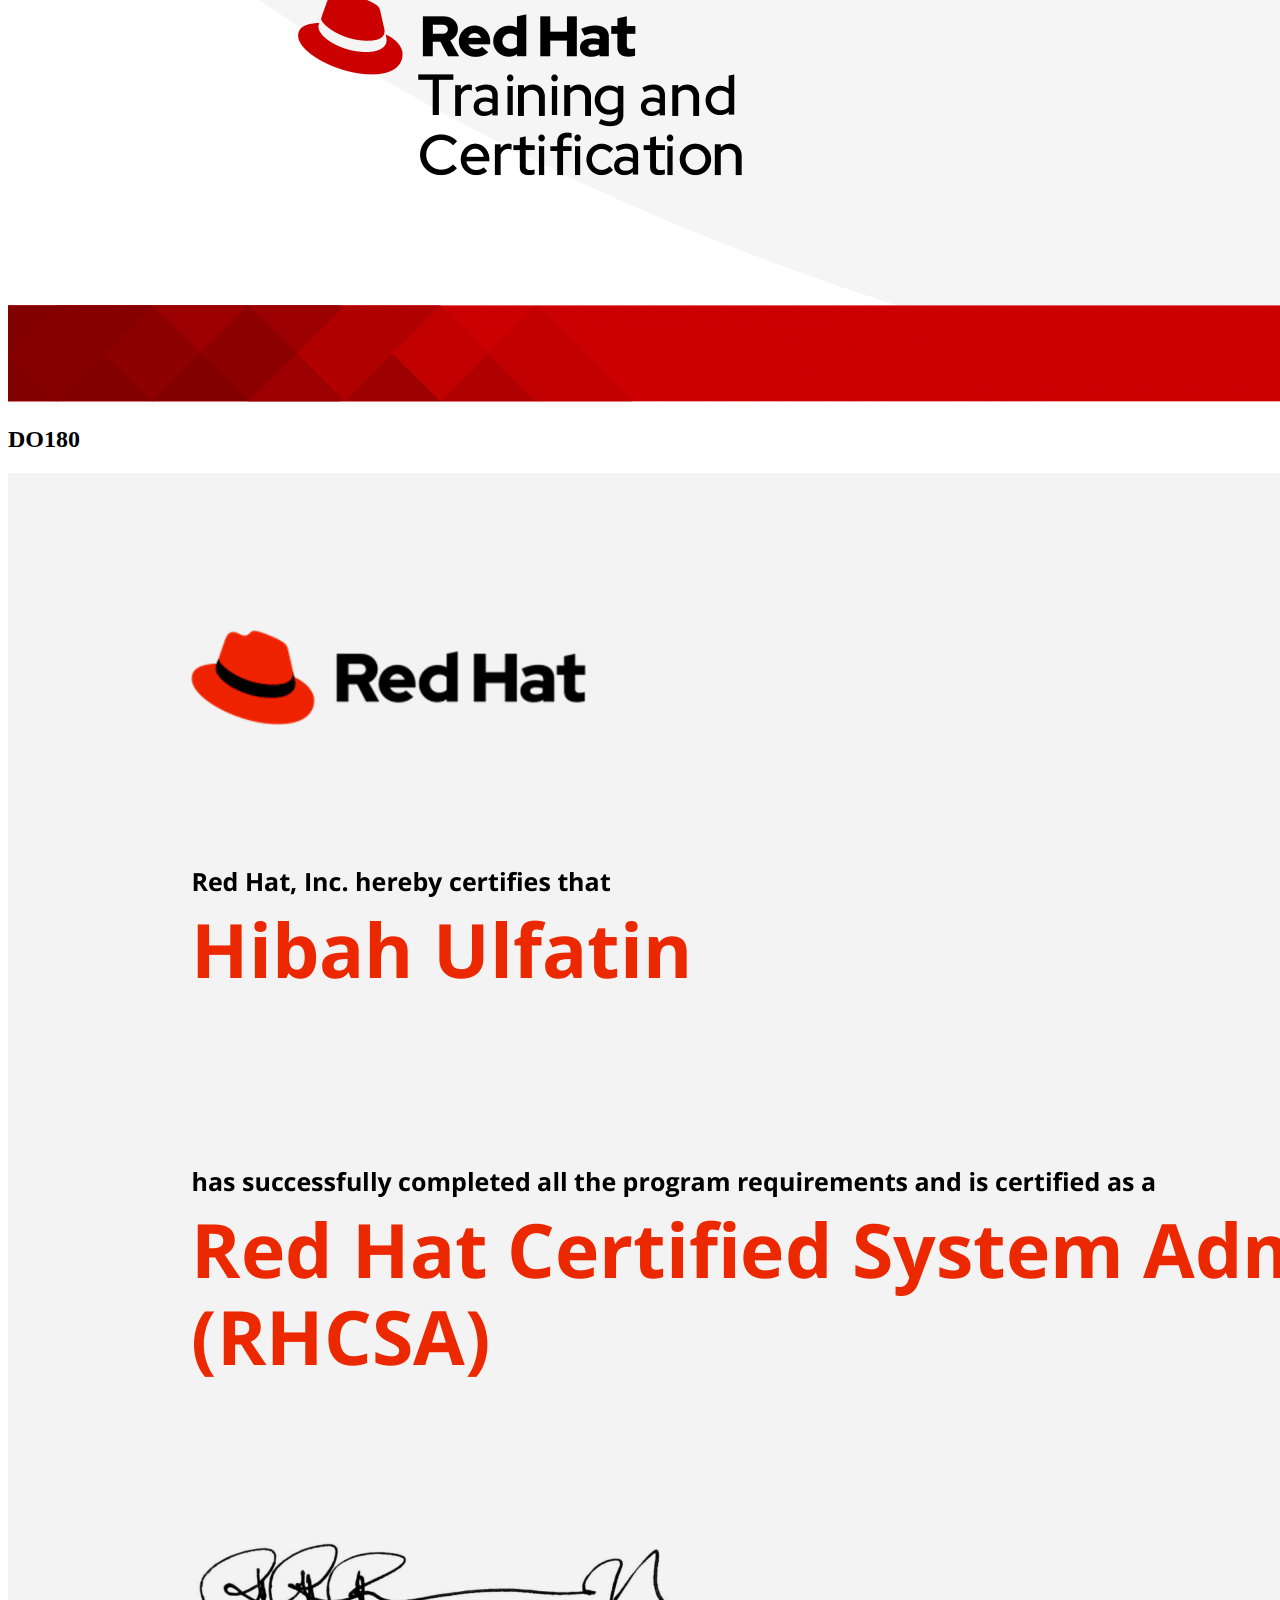
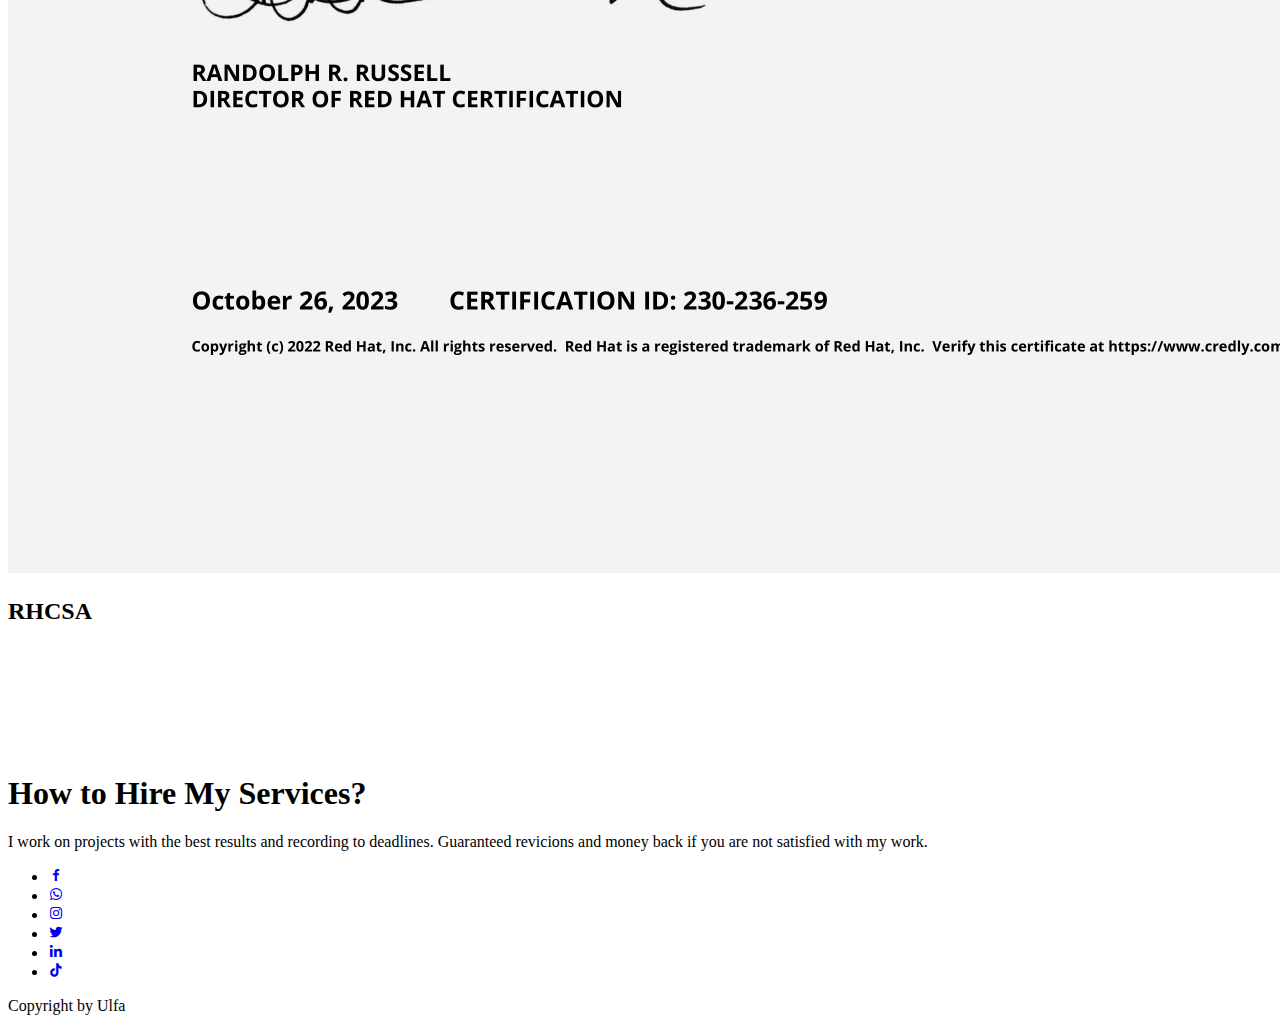
==== commit 3074d137: "Add files via upload" ====
--- a/about.html
+++ b/about.html
@@ -4,6 +4,7 @@
     <meta charset="UTF-8">
     <meta name="viewport" content="width=device-width, initial-scale=1.0">
     <link rel="stylesheet" href="style.css">
+    <link href="https://unpkg.com/boxicons@2.1.4/css/boxicons.min.css" rel="stylesheet"/>
     <title>Projek Akhir NDP</title>
 </head>
 
@@ -11,7 +12,7 @@
   <header class="header">
     <nav class="navbar">
         <h2 class="logo">Porto<span class="about">folio</span></h2>
-        <a href="Projek-NDP.html">Home</a>
+        <a href="index.html">Home</a>
         <a href="about.html">About</a>
         <a href="porto.html">Portofolio</a>
     </nav>
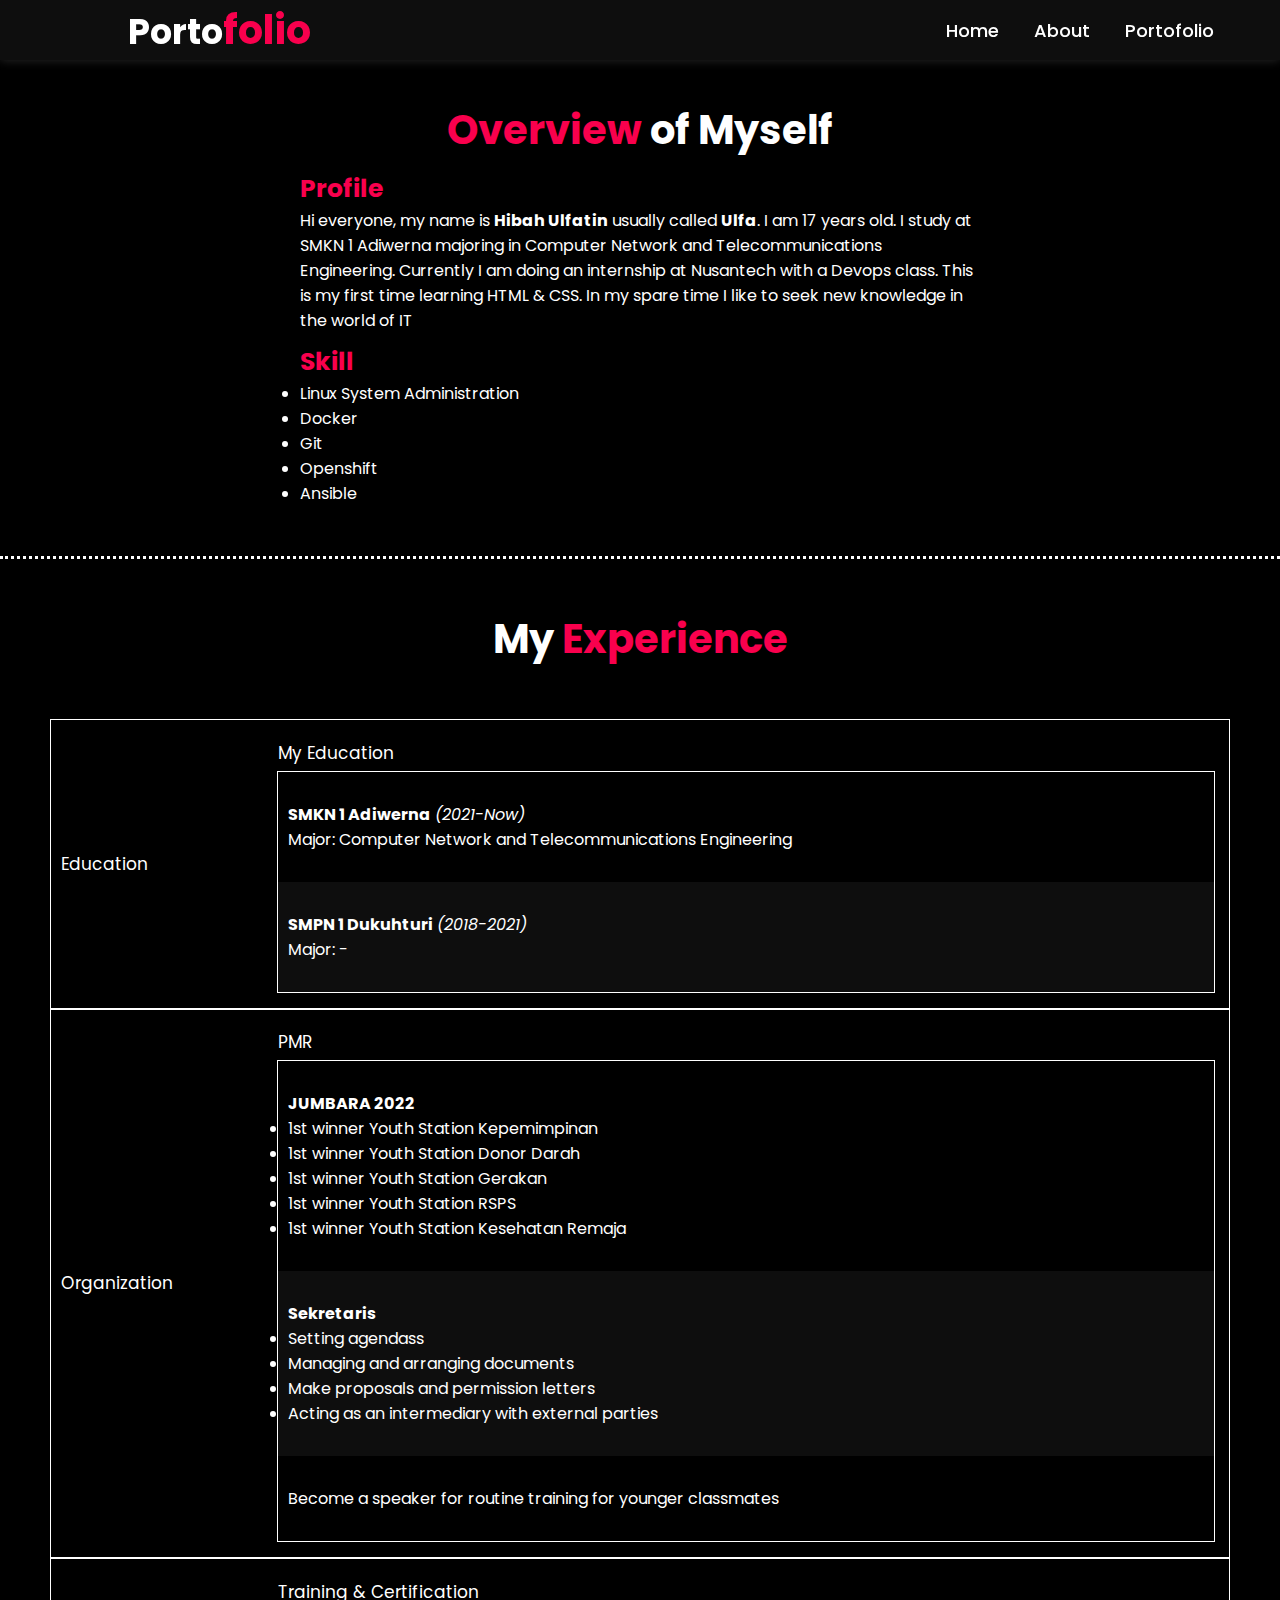
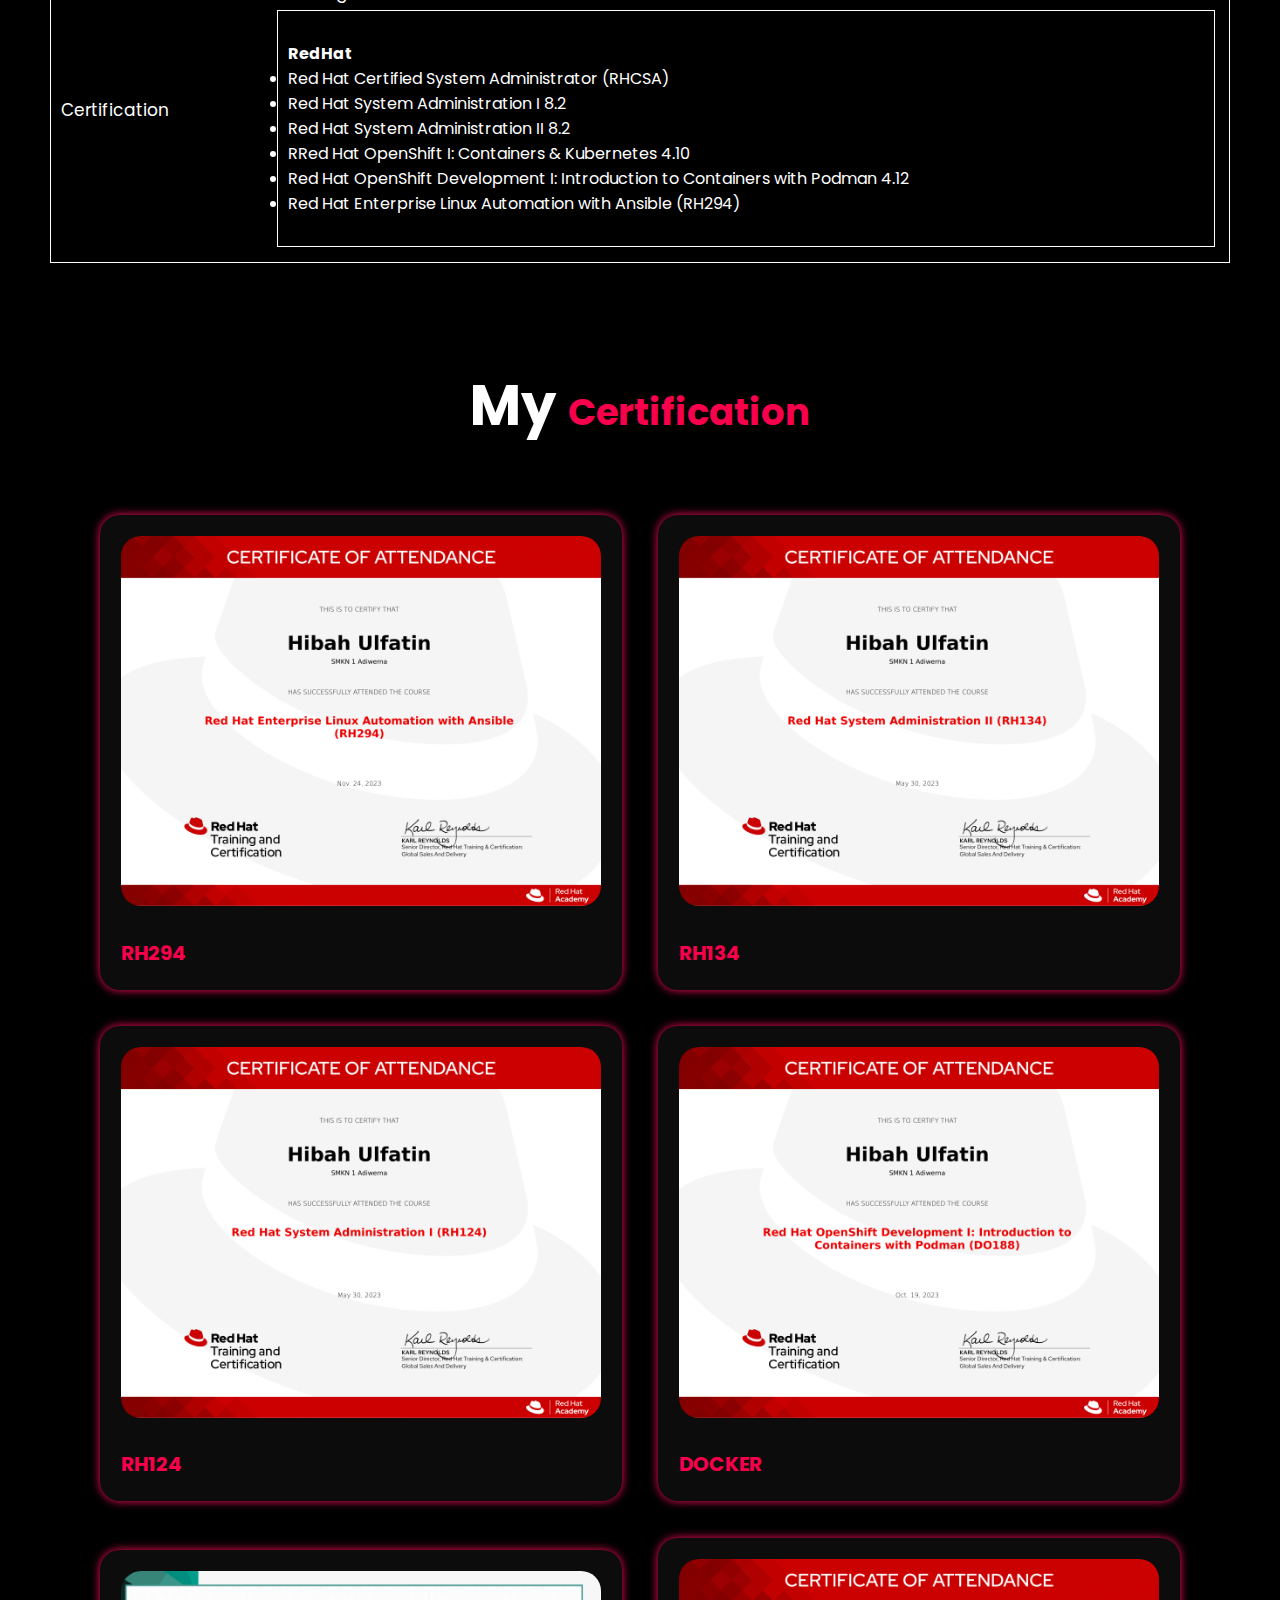
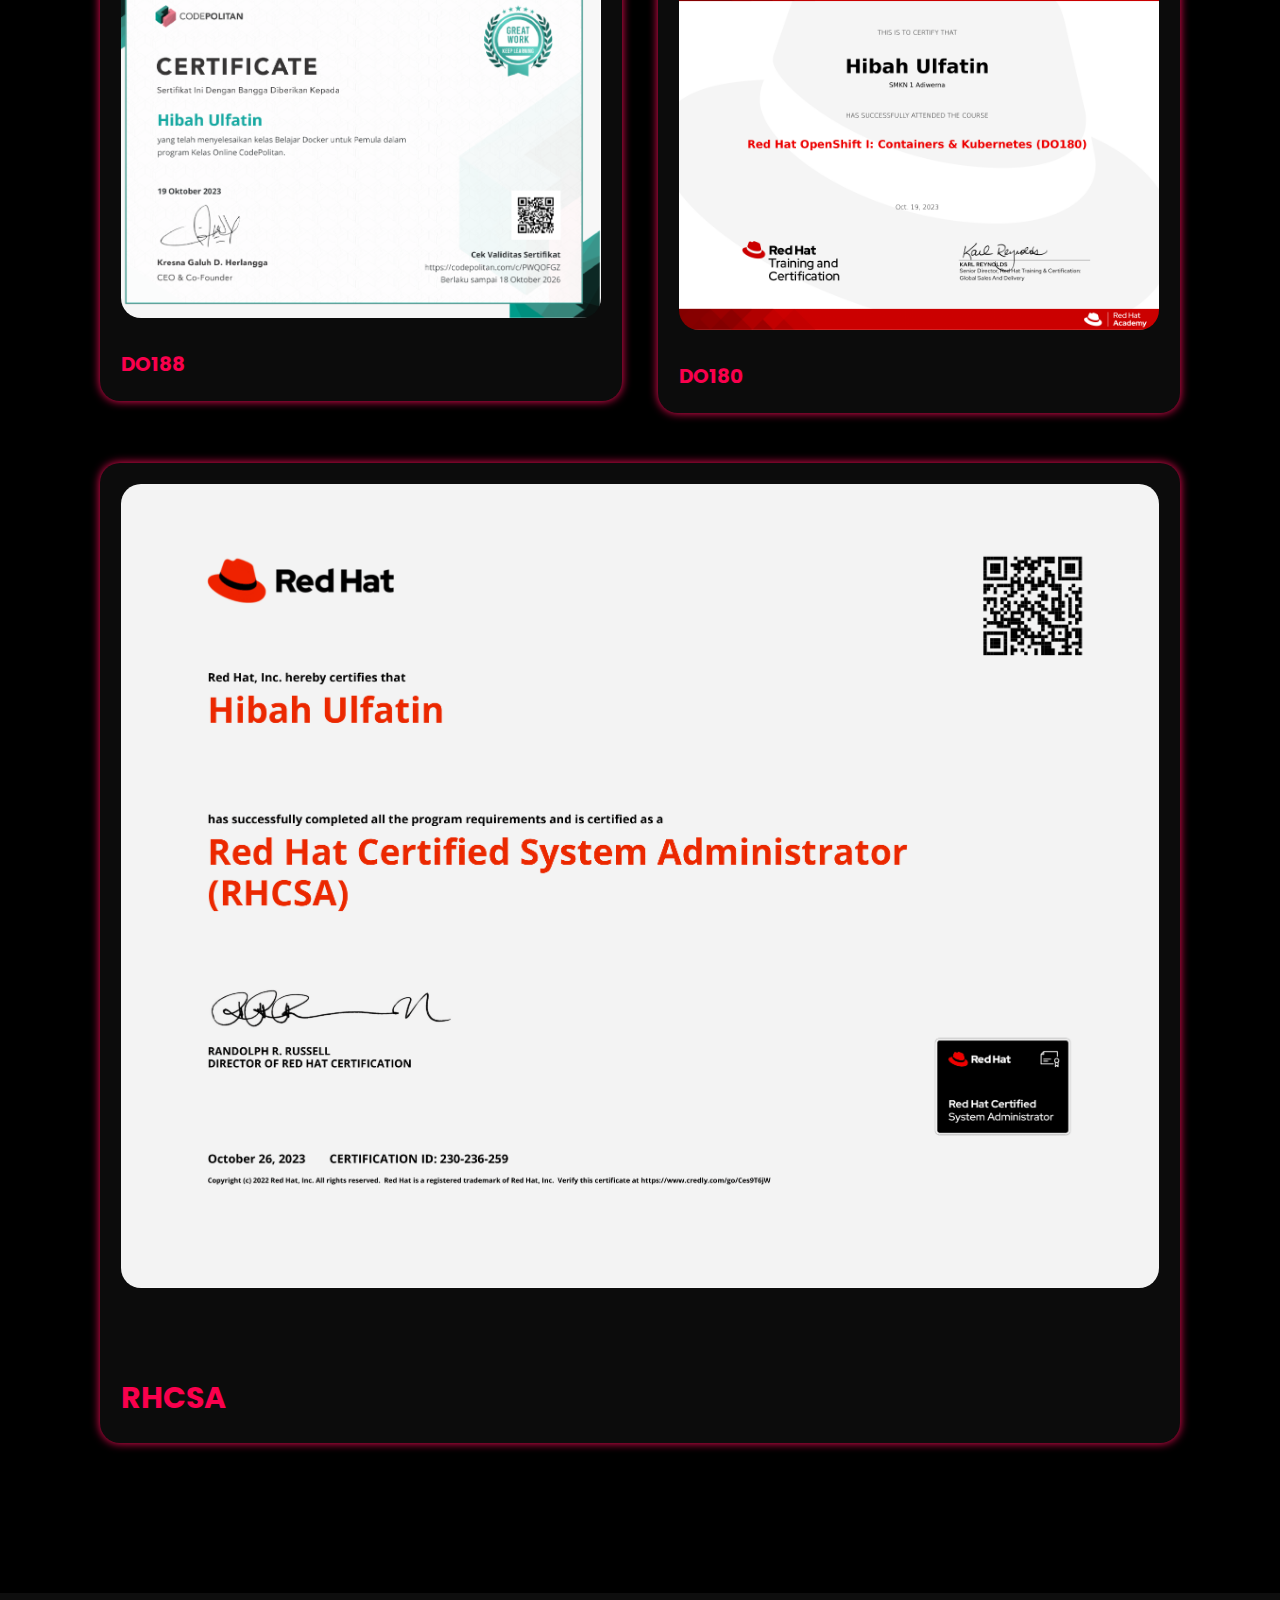
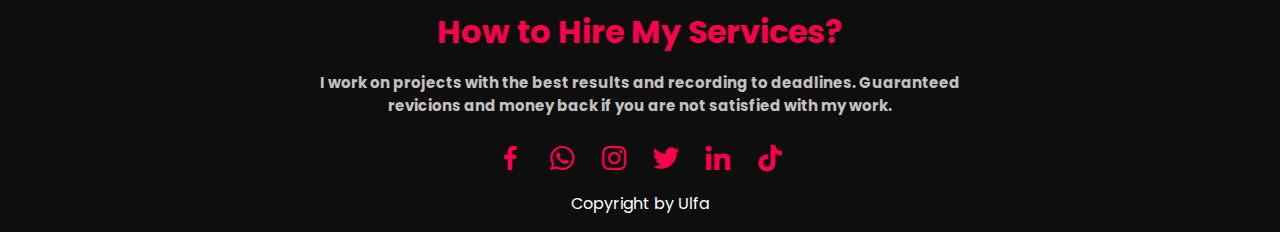
==== commit 629309c2: "Update about.html" ====
--- a/about.html
+++ b/about.html
@@ -12,7 +12,7 @@
   <header class="header">
     <nav class="navbar">
         <h2 class="logo">Porto<span class="about">folio</span></h2>
-        <a href="index.html">Home</a>
+        <a href="home.html">Home</a>
         <a href="about.html">About</a>
         <a href="porto.html">Portofolio</a>
     </nav>
@@ -189,7 +189,7 @@
         <section>
         <footer style="margin-top: 150px;">
             <h1>How to Hire My Services?</h1>
-            <p>I work on projects with the best results and recording to deadlines. Guaranteed revicions and money back if you are not satisfied with my work.</p>
+            <h2>I work on projects with the best results and recording to deadlines. Guaranteed revicions and money back if you are not satisfied with my work.</h2>
             <ul class="social">
                 <li><a href="#"><i class='bx bxl-facebook'></i></a></li>
                 <li><a href="#"><i class='bx bxl-whatsapp'></i></a></li>
@@ -202,4 +202,4 @@
         </footer>
     </section>
 </body>       
-</html>+</html>
--- a/style.css
+++ b/style.css
@@ -0,0 +1,443 @@
+@import url("https://fonts.googleapis.com/css2?family=Poppins:wght@300;400;500;600;700;800;900&display=swap");
+* {
+  margin: 0;
+  padding: 0;
+  box-sizing: border-box;
+  font-family: "Poppins", sans-serif;
+}
+
+body {
+  background-color: black;
+}
+
+.header {
+  position: fixed;
+  top: 0;
+  left: 0;
+  width: 100%;
+  background: rgb(14, 14, 14);
+  display: flex;
+  justify-content: space-between;
+  align-items: center;
+  z-index: 100;
+  box-shadow: 0 0 10px rgb(43, 43, 43);
+}
+
+.logo {
+  font-size: 35px;
+  color: white;
+  text-decoration: none;
+  font-weight: 700;
+  margin-right: 600px;
+}
+
+span {
+  font-size: 35px;
+  color: #f9004d;
+}
+
+nav {
+  display: flex;
+  align-items: center;
+  justify-content: space-between;
+  padding-left: 10%;
+  padding-right: 10%;
+  width: 100%;
+}
+
+.navbar a {
+  font-size: 18px;
+  color: white;
+  text-decoration: none;
+  font-weight: 500;
+  margin-left: 35px;
+  transition: 0.3s;
+}
+.navbar a:hover {
+  transform: translateY(-3px);
+  color: #f9004d;
+}
+.home {
+  height: 100vh;
+  background: linear-gradient(-90deg, rgb(14, 14, 14) 68%, #f9004d 32%);
+  display: flex;
+  justify-content: space-between;
+  align-items: center;
+  padding: 0 10%;
+}
+
+.home-image {
+  display: flex;
+  margin-top: 53px;
+  justify-content: center;
+  align-items: center;
+  width: 450px;
+  height: 480px;
+  background: black;
+  border: 5px solid transparent;
+  border-radius: 30px;
+  box-shadow: 0 0 20px 7px #440006;
+}
+
+.home-image img {
+  position: relative;
+  max-width: 410px;
+  bottom: 35px;
+}
+
+.home-content {
+  max-width: 600px;
+  color: white;
+  text-align: right;
+}
+
+.home-content h1 {
+  font-size: 45px;
+  line-height: 1.2;
+}
+
+.home-content h3 {
+  font-size: 30px;
+  color: #f9004d;
+}
+
+.home-content p {
+  font-size: 16px;
+  margin-top: 20px;
+}
+
+.home-sci {
+  margin: 25px 0 40px;
+}
+
+.home-sci a {
+  display: inline-flex;
+  justify-content: center;
+  align-items: center;
+  width: 40px;
+  height: 40px;
+  background: transparent;
+  border: 2px solid white;
+  border-radius: 50%;
+  font-size: 20px;
+  color: #f9004d;
+  text-decoration: none;
+  margin-left: 12px;
+}
+
+.home-sci a:hover {
+  background: #f9004d;
+  color: white;
+  border-color: #f9004d;
+  box-shadow: 0 0 10px #f9004d;
+}
+
+.btn {
+  padding: 12px 35px;
+  background: #f9004d;
+  border-radius: 40px;
+  font-size: 17px;
+  color: white;
+  text-decoration: none;
+  font-weight: 600;
+  letter-spacing: 1px;
+  margin-left: 5px;
+}
+
+.title h2 {
+  color: white;
+  font-size: 45px;
+  margin: 70px auto 5px auto;
+  text-align: center;
+}
+
+.box {
+  display: flex;
+  justify-content: center;
+  align-items: center;
+}
+
+.card {
+  height: 480px;
+  width: 350px;
+  padding: 20px 35px;
+  background: #1d1d1d;
+  border-radius: 20px;
+  margin: 15px;
+  position: relative;
+  overflow: hidden;
+  text-align: center;
+  margin-bottom: 100px;
+}
+
+.image {
+  height: 163px;
+  width: 260px;
+}
+
+h5 {
+  color: white;
+  font-size: 20px;
+  margin-bottom: 1px;
+  margin-top: 2px;
+}
+
+.pra p {
+  color: #fc8eafb0;
+  font-size: 15px;
+}
+
+#jabatan {
+  margin-bottom: 15px;
+  margin-top: 5px;
+}
+
+#desk {
+  color: white;
+  margin-top: 10px;
+  margin-bottom: 2px;
+}
+
+#email {
+  color: rgba(255, 255, 255, 0.493);
+  margin-top: 15px;
+  margin-bottom: 25px;
+}
+
+.button {
+  background-color: #f9004d;
+  color: white;
+  font-size: 17px;
+  text-decoration: none;
+  font-weight: 600;
+  letter-spacing: 1px;
+  padding: 9px 35%;
+  border-radius: 30px;
+  transition: 0.1s;
+}
+
+.button:hover {
+  background-color: #1d1d1d;
+  border: 3px solid #f9004d;
+}
+
+.end {
+  padding: 80px 19% 70px;
+  background: rgb(14, 14, 14);
+  display: flex;
+  align-items: center;
+  flex-direction: column;
+  color: white;
+}
+
+.end h3 {
+  font-size: 20px;
+  font-weight: 700;
+  margin-bottom: 5px;
+}
+
+footer {
+  position: relative;
+  width: 100%;
+  background: rgb(14, 14, 14);
+  padding: 15px 50px;
+  display: flex;
+  align-items: center;
+  justify-content: center;
+  flex-direction: column;
+  color: white;
+}
+
+footer h1 {
+  color: #f9004d;
+}
+
+footer h2 {
+  margin-left: 270px;
+  margin-right: 270px;
+  text-align: center;
+  padding-top: 15px;
+  padding-bottom: 10px;
+  font-size: 15px;
+  color: #c5c0c0;
+}
+
+#cr {
+  padding-top: 1px;
+  padding-bottom: 1px;
+}
+
+footer .social {
+  position: relative;
+  display: flex;
+  justify-content: center;
+  align-items: center;
+  margin: 10px 0 5px;
+}
+
+footer .social li {
+  list-style: none;
+}
+
+footer .social li a {
+  font-size: 2em;
+  color: #f9004d;
+  margin: 0 10px;
+  display: inline-block;
+  transition: 0.5s;
+}
+
+footer .social li a:hover {
+  transform: translateY(-10px);
+}
+
+.Profile {
+  margin: 100px 300px 0 300px;
+}
+.Profile h1 {
+  font-size: 40px;
+  color: white;
+  text-align: center;
+}
+.about {
+  font-size: 40px;
+}
+.Profile h2 {
+  margin-top: 10px;
+  color: #f9004d;
+  font-size: 25px;
+}
+.Profile li,
+p {
+  color: white;
+  font-size: 16px;
+}
+
+table {
+  border-collapse: collapse;
+  border-color: white;
+  align-self: center;
+  margin: 0 auto;
+}
+hr {
+  border: none;
+  border-top: 3px dotted white;
+  color: black;
+  background-color: black;
+  height: 1px;
+  width: 100%;
+  margin-top: 50px;
+}
+.experience {
+  color: white;
+  margin: 0 50px 0 50px;
+}
+.experience h1 {
+  text-align: center;
+  margin-top: 50px;
+  margin-bottom: 50px;
+  color: white;
+  font-size: 40px;
+}
+
+.center-text {
+  font-size: 28px;
+  text-align: center;
+  color: white;
+}
+.center-text span {
+  color: #f9004d;
+  font-size: 37px;
+}
+.porto {
+  background: black;
+}
+.porto-content {
+  display: grid;
+  grid-template-columns: repeat(auto-fit, minmax(350px, auto));
+  align-items: center;
+  gap: 2.3rem;
+  margin-top: 4.2rem;
+}
+.row img {
+  height: auto;
+  width: 100%;
+  border-radius: 20px;
+  margin-bottom: 1.4rem;
+}
+.row {
+  background: rgb(12, 12, 12);
+  border-radius: 20px;
+  border: 1px solid transparent;
+  box-shadow: 0 0 10px #fc0c58;
+  padding: 20px;
+  transition: all 0.5s ease;
+}
+.main-row {
+  display: flex;
+  align-items: center;
+}
+.row h2 {
+  font-size: 20px;
+  color: #f9004d;
+  padding-top: 1px;
+}
+
+.row-text {
+  padding-bottom: 1px;
+  padding-top: 1px;
+}
+.row h4 {
+  color: white;
+  font-size: 16px;
+  margin-top: 5px;
+  margin-bottom: 20px;
+  line-height: 1.4rem;
+}
+.row:hover {
+  border: 1px solid #f9004d;
+  transform: translateY(-5px) scale(1.03);
+  cursor: pointer;
+}
+#big {
+  margin-top: 50px;
+  font-size: 30px;
+}
+.first {
+  border: 1px solid white;
+  width: 100%;
+}
+.first-samping {
+  width: 18%;
+  padding: 10px;
+  text-align: left;
+  font-size: 17px;
+}
+.first-atas {
+  padding-top: 20px;
+  padding-left: 15px;
+  padding-bottom: 5px;
+  font-size: 17px;
+}
+
+.second {
+  border: 1px solid white;
+  width: 97%;
+  margin-bottom: 15px;
+}
+.second-content {
+  padding: 10px;
+  padding-top: 30px;
+  padding-bottom: 30px;
+  font-size: 16px;
+}
+.second-content p,
+li {
+  font-size: 16px;
+}
+#bg {
+  background-color: rgb(14, 14, 14);
+}
+.lebar-porto {
+  margin: 100px;
+}
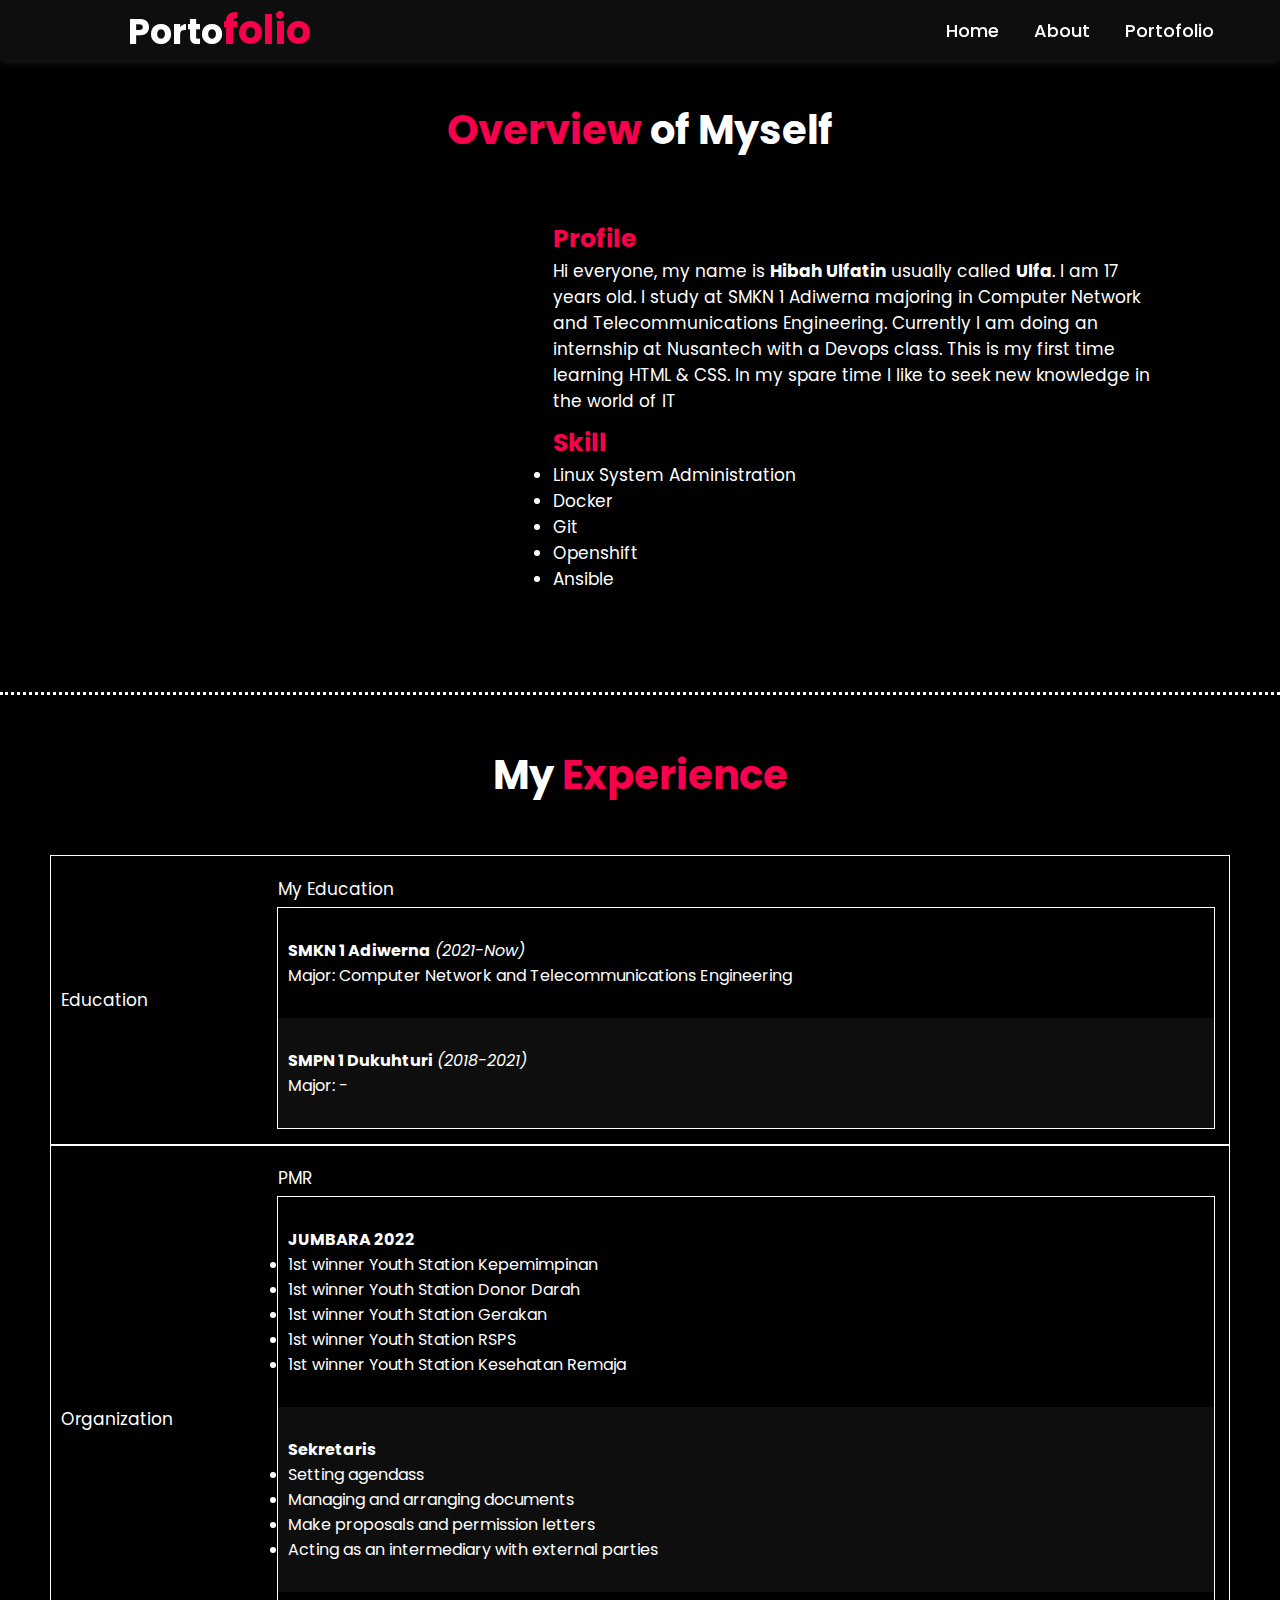
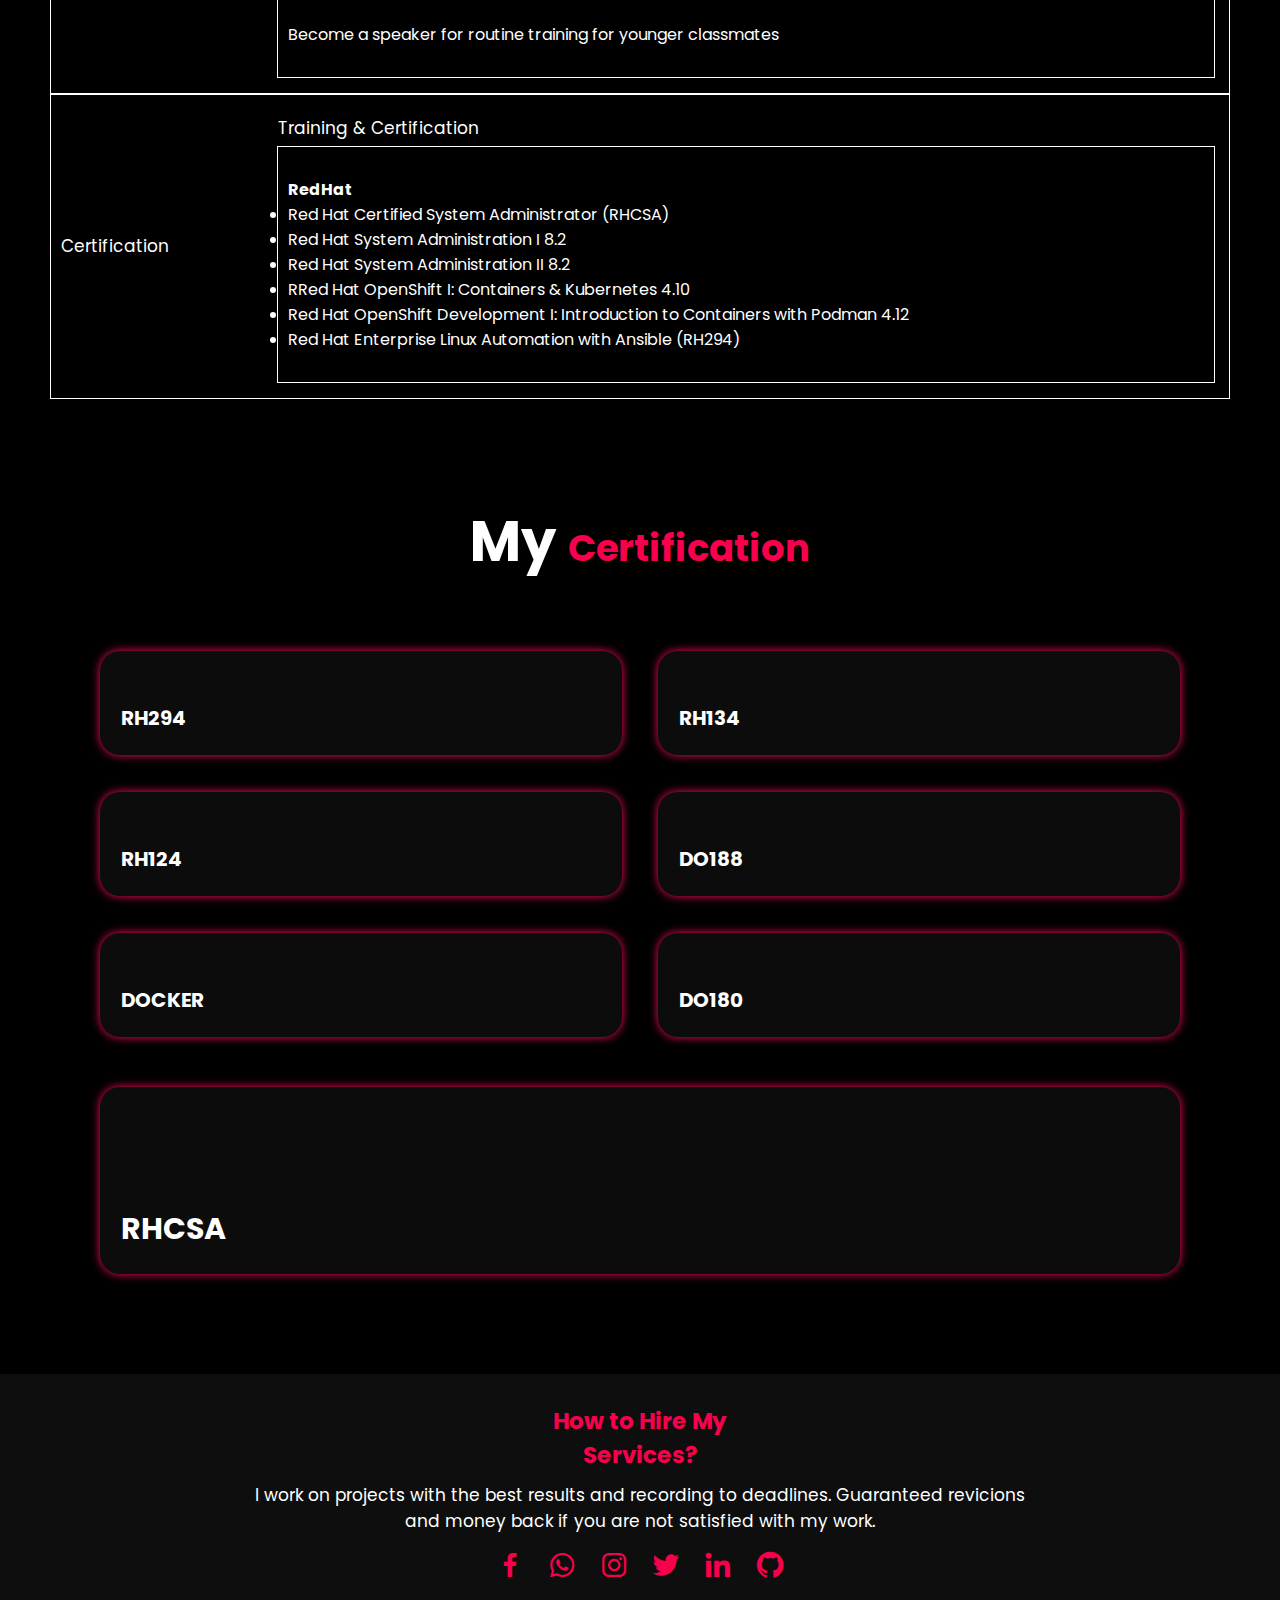
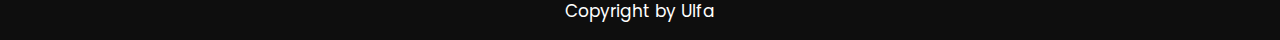
==== commit 6fa7baf3: "Add files via upload" ====
--- a/about.html
+++ b/about.html
@@ -1,205 +1,224 @@
 <!DOCTYPE html>
 <html lang="en">
+
 <head>
-    <meta charset="UTF-8">
-    <meta name="viewport" content="width=device-width, initial-scale=1.0">
-    <link rel="stylesheet" href="style.css">
-    <link href="https://unpkg.com/boxicons@2.1.4/css/boxicons.min.css" rel="stylesheet"/>
-    <title>Projek Akhir NDP</title>
+  <meta charset="UTF-8">
+  <meta name="viewport" content="width=device-width, initial-scale=1.0">
+  <link rel="stylesheet" href="style.css">
+  <link href="https://unpkg.com/boxicons@2.1.4/css/boxicons.min.css" rel="stylesheet" />
+  <title>Projek Akhir NDP</title>
 </head>
 
 <body>
   <header class="header">
     <nav class="navbar">
-        <h2 class="logo">Porto<span class="about">folio</span></h2>
-        <a href="home.html">Home</a>
-        <a href="about.html">About</a>
-        <a href="porto.html">Portofolio</a>
+      <h2 class="logo">Porto<span class="about">folio</span></h2>
+      <a href="index.html">Home</a>
+      <a href="about.html">About</a>
+      <a href="porto.html">Portofolio</a>
     </nav>
   </header>
 
-    <section class="Profile">
+  <section class="Profile">
     <h1><span class="about">Overview </span>of Myself</h1>
+    <div class="about-content">
+      <div class="about-img">
+        <img src="img/halo.png" alt="">
+      </div>
+      <div class="content">
         <h2>Profile</h2>
-        <p>Hi everyone, my name is <b>Hibah Ulfatin</b> usually called <b>Ulfa</b>. 
-          I am 17 years old. I study at SMKN 1 Adiwerna majoring in Computer Network and Telecommunications 
-          Engineering. Currently I am doing an internship at Nusantech with a Devops class. This is my first 
+        <p>Hi everyone, my name is <b>Hibah Ulfatin</b> usually called <b>Ulfa</b>.
+          I am 17 years old. I study at SMKN 1 Adiwerna majoring in Computer Network and Telecommunications
+          Engineering. Currently I am doing an internship at Nusantech with a Devops class. This is my first
           time learning HTML & CSS. In my spare time I like to seek new knowledge in the world of IT</p>
         <h2>Skill</h2>
         <p>
-            <li>Linux System Administration</li>           
-            <li>Docker</li>
-            <li>Git</li>
-            <li>Openshift</li>
-            <li>Ansible</li>  
+          <li>Linux System Administration</li>
+          <li>Docker</li>
+          <li>Git</li>
+          <li>Openshift</li>
+          <li>Ansible</li>
         </p>
+      </div>
+    </div>
+  </section>
+  <hr>
+  <section class="experience">
+    <h1>My <span class="about">Experience</span></h1>
+    <table class="first">
+      <tr>
+        <td rowspan="4" class="first-samping">Education</td>
+      </tr>
+      <tr>
+        <td class="first-atas">My Education</td>
+      </tr>
+      <td>
+        <!-- Tabel Bersarang dengan 4 baris -->
+        <table class="second">
+          <tr>
+            <td class="second-content"><b>SMKN 1 Adiwerna</b> <i>(2021-Now)</i>
+              <p>Major: Computer Network and Telecommunications Engineering</p>
+            </td>
+          </tr>
+          <tr>
+            <td class="second-content" id="bg"><b>SMPN 1 Dukuhturi</b> <i>(2018-2021)</i>
+              <p>Major: -</p>
+            </td>
+          </tr>
+        </table>
+    </table>
+
+    <table class="first">
+      <tr>
+        <td rowspan="4" class="first-samping">Organization</td>
+      </tr>
+      <tr>
+        <td class="first-atas">PMR</td>
+      </tr>
+      <td>
+        <!-- Tabel Bersarang dengan 4 baris -->
+        <table class="second">
+          <tr>
+            <td class="second-content"><b>JUMBARA 2022</b>
+              <li>1st winner Youth Station Kepemimpinan</li>
+              <li>1st winner Youth Station Donor Darah</li>
+              <li>1st winner Youth Station Gerakan</li>
+              <li>1st winner Youth Station RSPS</li>
+              <li>1st winner Youth Station Kesehatan Remaja</li>
+            </td>
+          </tr>
+          <tr>
+            <td class="second-content" id="bg"><b>Sekretaris</b>
+              <li>Setting agendass</li>
+              <li>Managing and arranging documents</li>
+              <li>Make proposals and permission letters</li>
+              <li>Acting as an intermediary with external parties</li>
+            </td>
+          </tr>
+          <tr>
+            <td class="second-content">Become a speaker for routine training for younger classmates
+          </tr>
+        </table>
+    </table>
+    <table class="first">
+      <tr>
+        <td rowspan="4" class="first-samping">Certification</td>
+      </tr>
+      <tr>
+        <td class="first-atas">Training & Certification</td>
+      </tr>
+      <td>
+        <!-- Tabel Bersarang dengan 4 baris -->
+        <table class="second">
+          <tr>
+            <td class="second-content"><b>RedHat</b>
+              <li>Red Hat Certified System Administrator (RHCSA)</p>
+              </li>
+              <li>Red Hat System Administration I 8.2 </p>
+              </li>
+              <li>Red Hat System Administration II 8.2 </p>
+              </li>
+              <li>RRed Hat OpenShift I: Containers & Kubernetes 4.10</p>
+              </li>
+              <li>Red Hat OpenShift Development I: Introduction to Containers with Podman 4.12</p>
+              </li>
+              <li>Red Hat Enterprise Linux Automation with Ansible (RH294)</p>
+              </li>
+            </td>
+          </tr>
+        </table>
+    </table>
+  </section>
+
+  <section class="porto" id="porto">
+    <div class="lebar-porto">
+      <div class="center-text">
+        <h1>My <span>Certification</span></h1>
+      </div>
+
+      <div class="porto-content">
+        <div class="row">
+          <img src="img/RH294.png" alt="">
+          <div class="main-row">
+            <div class="row-text">
+              <h2>RH294</h2>
+            </div>
+          </div>
+        </div>
+
+        <div class="row">
+          <img src="img/RH134.png" alt="">
+          <div class="main-row">
+            <div class="row-text">
+              <h2>RH134</h2>
+            </div>
+          </div>
+        </div>
+
+        <div class="row">
+          <img src="img/RH124.png" alt="">
+          <div class="main-row">
+            <div class="row-text">
+              <h2>RH124</h2>
+            </div>
+          </div>
+        </div>
+
+        <div class="row">
+          <img src="img/DO188.png" alt="">
+          <div class="main-row">
+            <div class="row-text">
+              <h2>DO188</h2>
+            </div>
+          </div>
+        </div>
+
+        <div class="row">
+          <img src="img/Docker.png" alt="">
+          <div class="main-row">
+            <div class="row-text">
+              <h2>DOCKER</h2>
+            </div>
+          </div>
+        </div>
+
+        <div class="row">
+          <img src="img/DO180.png" alt="">
+          <div class="main-row">
+            <div class="row-text">
+              <h2>DO180</h2>
+            </div>
+          </div>
+        </div>
+      </div>
+      <div class="row" id="big">
+        <img src="img/RHCSA.png" alt="">
+        <div class="main-row">
+          <div class="row-text">
+            <h2 id="big">RHCSA</h2>
+          </div>
+        </div>
+      </div>
+    </div>
+    <section>
+      <footer>
+        <div class="lebar-footer">
+          <h1>How to Hire My Services?</h1>
+          <p>I work on projects with the best results and recording to deadlines. Guaranteed revicions and money back if
+            you are not satisfied with my work.</p>
+          <ul class="social">
+            <li><a href="#"><i class='bx bxl-facebook'></i></a></li>
+            <li><a href="https://wa.link/3gjnbd" target="_blank"><i class='bx bxl-whatsapp'></i></a></li>
+            <li><a href="https://www.instagram.com/ulfbnana_/" target="_blank"><i class='bx bxl-instagram'></i></a></li>
+            <li><a href="#"><i class='bx bxl-twitter'></i></a></li>
+            <li><a href="https://www.linkedin.com/in/hibah-ulfatin-64031a280/" target="_blank"><i
+                  class='bx bxl-linkedin'></i></a></li>
+            <li><a href="https://github.com/Ulfa666" target="_blank"><i class='bx bxl-github'></i></i></a></li>
+          </ul>
+          <p id="cr">Copyright by Ulfa</p>
+      </footer>
+      </div>
     </section>
-<hr>
-    <section class="experience">
-        <h1>My <span class="about">Experience</span></h1>
-        <table class="first">
-            <tr>
-              <td rowspan="4" class="first-samping">Education</td>
-            </tr>
-            <tr>
-              <td class="first-atas">My Education</td>
-            </tr>
-              <td>
-                <!-- Tabel Bersarang dengan 4 baris -->
-                <table class="second">
-                  <tr>
-                    <td class="second-content"><b>SMKN 1 Adiwerna</b> <i>(2021-Now)</i>
-                    <p>Major: Computer Network and Telecommunications Engineering</p>
-                    </td>
-                  </tr>
-                  <tr>
-                    <td class="second-content" id="bg"><b>SMPN 1 Dukuhturi</b> <i>(2018-2021)</i>
-                    <p>Major: -</p>
-                    </td>
-                  </tr>
-                </table>
-          </table>
-
-          <table class="first">
-            <tr>
-              <td rowspan="4" class="first-samping">Organization</td>
-            </tr>
-            <tr>
-              <td class="first-atas">PMR</td>
-            </tr>
-              <td>
-                <!-- Tabel Bersarang dengan 4 baris -->
-                <table class="second">
-                  <tr>
-                    <td class="second-content"><b>JUMBARA 2022</b>
-                    <li>1st winner Youth Station Kepemimpinan</li>
-                    <li>1st winner Youth Station Donor Darah</li>
-                    <li>1st winner Youth Station Gerakan</li>
-                    <li>1st winner Youth Station RSPS</li>
-                    <li>1st winner Youth Station Kesehatan Remaja</li>
-                    </td>
-                  </tr>
-                  <tr>
-                    <td class="second-content" id="bg"><b>Sekretaris</b>
-                    <li>Setting agendass</li>
-                    <li>Managing and arranging documents</li>
-                    <li>Make proposals and permission letters</li>
-                    <li>Acting as an intermediary with external parties</li>                    
-                    </td>
-                  </tr>
-                  <tr>
-                    <td class="second-content">Become a speaker for routine training for younger classmates
-                  </tr>
-                </table>
-          </table>
-          <table class="first">
-            <tr>
-              <td rowspan="4" class="first-samping">Certification</td>
-            </tr>
-            <tr>
-              <td class="first-atas">Training & Certification</td>
-            </tr>
-              <td>
-                <!-- Tabel Bersarang dengan 4 baris -->
-                <table class="second">
-                  <tr>
-                    <td class="second-content"><b>RedHat</b>
-                    <li>Red Hat Certified System Administrator (RHCSA)</p></li>
-                    <li>Red Hat System Administration I 8.2 </p></li>
-                    <li>Red Hat System Administration II 8.2 </p></li>
-                    <li>RRed Hat OpenShift I: Containers & Kubernetes 4.10</p></li>
-                    <li>Red Hat OpenShift Development I: Introduction to Containers with Podman 4.12</p></li>
-                    <li>Red Hat Enterprise Linux Automation with Ansible (RH294)</p></li>
-                    </td>
-                  </tr>
-                </table>
-          </table>
-    </section>
-
-    <section class="porto" id="porto">
-      <div class="lebar-porto">
-      <div class="center-text">
-          <h1>My <span>Certification</span></h1>
-      </div>
-  
-      <div class="porto-content">
-          <div class="row">
-              <img src="img/RH294.png" alt="">
-              <div class="main-row">
-                  <div class="row-text">
-                      <h2>RH294</h2>
-                  </div>
-              </div>
-          </div>
-
-          <div class="row">
-              <img src="img/RH134.png" alt="">
-              <div class="main-row">
-                  <div class="row-text">
-                      <h2>RH134</h2>
-                  </div>
-              </div>
-          </div>
-
-          <div class="row">
-              <img src="img/RH124.png" alt="">
-              <div class="main-row">
-                  <div class="row-text">
-                      <h2>RH124</h2>
-                  </div>
-              </div>
-          </div>
-
-          <div class="row">
-              <img src="img/DO188.png" alt="">
-              <div class="main-row">
-                  <div class="row-text">
-                      <h2>DOCKER</h2>
-                  </div>
-              </div>
-          </div>
-
-          <div class="row">
-              <img src="img/Docker.png" alt="">
-              <div class="main-row">
-                  <div class="row-text">
-                      <h2>DO188</h2>
-                  </div>
-              </div>
-          </div>
-
-          <div class="row">
-              <img src="img/DO180.png" alt="">
-              <div class="main-row">
-                  <div class="row-text">
-                      <h2>DO180</h2>
-                  </div>
-              </div>
-          </div>
-      </div>
-      <div class="row" id="big">
-          <img src="img/RHCSA.png" alt="">
-          <div class="main-row">
-              <div class="row-text">
-                  <h2 id="big">RHCSA</h2>
-              </div>
-          </div>
-      </div>
-</div>
-        <section>
-        <footer style="margin-top: 150px;">
-            <h1>How to Hire My Services?</h1>
-            <h2>I work on projects with the best results and recording to deadlines. Guaranteed revicions and money back if you are not satisfied with my work.</h2>
-            <ul class="social">
-                <li><a href="#"><i class='bx bxl-facebook'></i></a></li>
-                <li><a href="#"><i class='bx bxl-whatsapp'></i></a></li>
-                <li><a href="#"><i class='bx bxl-instagram' ></i></a></li>
-                <li><a href="#"><i class='bx bxl-twitter' ></i></a></li>  
-                <li><a href="#"><i class='bx bxl-linkedin' ></i></a></li>
-                <li><a href="#"><i class='bx bxl-tiktok' ></i></a></li>
-            </ul>
-            <p id="cr">Copyright by Ulfa</p>
-        </footer>
-    </section>
-</body>       
-</html>
+</body>
+
+</html>--- a/style.css
+++ b/style.css
@@ -1,4 +1,5 @@
 @import url("https://fonts.googleapis.com/css2?family=Poppins:wght@300;400;500;600;700;800;900&display=swap");
+
 * {
   margin: 0;
   padding: 0;
@@ -53,10 +54,12 @@
   margin-left: 35px;
   transition: 0.3s;
 }
+
 .navbar a:hover {
   transform: translateY(-3px);
   color: #f9004d;
 }
+
 .home {
   height: 100vh;
   background: linear-gradient(-90deg, rgb(14, 14, 14) 68%, #f9004d 32%);
@@ -248,18 +251,20 @@
   color: white;
 }
 
+.lebar-footer {
+  margin-left: 200px;
+  margin-right: 200px;
+  text-align: center;
+}
+
 footer h1 {
-  color: #f9004d;
-}
-
-footer h2 {
   margin-left: 270px;
   margin-right: 270px;
   text-align: center;
   padding-top: 15px;
   padding-bottom: 10px;
-  font-size: 15px;
-  color: #c5c0c0;
+  font-size: 23px;
+  color: #f9004d;
 }
 
 #cr {
@@ -292,25 +297,54 @@
 }
 
 .Profile {
-  margin: 100px 300px 0 300px;
-}
+  width: 80%;
+  margin: 100px auto;
+}
+
 .Profile h1 {
   font-size: 40px;
   color: white;
   text-align: center;
 }
+
 .about {
   font-size: 40px;
 }
+
+.about-content {
+  padding-top: 50px;
+  display: flex;
+  flex-wrap: wrap;
+  align-items: center;
+}
+
+.about-img img {
+  padding-top: 20px;
+  width: 80%;
+}
+
+.about-img {
+  flex: 1;
+  margin-right: 5px;
+  padding-left: 20px;
+  overflow: hidden;
+  border-radius: 10px;
+}
+
+.content {
+  flex: 1.5;
+}
+
 .Profile h2 {
   margin-top: 10px;
   color: #f9004d;
   font-size: 25px;
 }
+
 .Profile li,
 p {
   color: white;
-  font-size: 16px;
+  font-size: 17px;
 }
 
 table {
@@ -319,6 +353,7 @@
   align-self: center;
   margin: 0 auto;
 }
+
 hr {
   border: none;
   border-top: 3px dotted white;
@@ -328,10 +363,12 @@
   width: 100%;
   margin-top: 50px;
 }
+
 .experience {
   color: white;
   margin: 0 50px 0 50px;
 }
+
 .experience h1 {
   text-align: center;
   margin-top: 50px;
@@ -345,13 +382,16 @@
   text-align: center;
   color: white;
 }
+
 .center-text span {
   color: #f9004d;
   font-size: 37px;
 }
+
 .porto {
   background: black;
 }
+
 .porto-content {
   display: grid;
   grid-template-columns: repeat(auto-fit, minmax(350px, auto));
@@ -359,12 +399,14 @@
   gap: 2.3rem;
   margin-top: 4.2rem;
 }
+
 .row img {
   height: auto;
   width: 100%;
   border-radius: 20px;
   margin-bottom: 1.4rem;
 }
+
 .row {
   background: rgb(12, 12, 12);
   border-radius: 20px;
@@ -373,20 +415,19 @@
   padding: 20px;
   transition: all 0.5s ease;
 }
-.main-row {
-  display: flex;
-  align-items: center;
-}
+
 .row h2 {
   font-size: 20px;
-  color: #f9004d;
+  color: white;
   padding-top: 1px;
+  align-items: center;
 }
 
 .row-text {
   padding-bottom: 1px;
   padding-top: 1px;
 }
+
 .row h4 {
   color: white;
   font-size: 16px;
@@ -394,25 +435,30 @@
   margin-bottom: 20px;
   line-height: 1.4rem;
 }
+
 .row:hover {
   border: 1px solid #f9004d;
   transform: translateY(-5px) scale(1.03);
   cursor: pointer;
 }
+
 #big {
   margin-top: 50px;
   font-size: 30px;
 }
+
 .first {
   border: 1px solid white;
   width: 100%;
 }
+
 .first-samping {
   width: 18%;
   padding: 10px;
   text-align: left;
   font-size: 17px;
 }
+
 .first-atas {
   padding-top: 20px;
   padding-left: 15px;
@@ -425,19 +471,129 @@
   width: 97%;
   margin-bottom: 15px;
 }
+
 .second-content {
   padding: 10px;
   padding-top: 30px;
   padding-bottom: 30px;
   font-size: 16px;
 }
+
 .second-content p,
 li {
   font-size: 16px;
 }
+
 #bg {
   background-color: rgb(14, 14, 14);
 }
+
 .lebar-porto {
   margin: 100px;
 }
+
+.card_article {
+  position: relative;
+  overflow: hidden;
+}
+
+.card_data {
+  width: 316px;
+  background-color: #f9004d;
+  padding-inline: 2.5rem;
+  padding: 1.5rem 2rem;
+  box-shadow: 0 5px 15px rgb(255, 25, 98);
+  border-radius: 1rem;
+  position: absolute;
+  bottom: -9rem;
+  left: 0;
+  right: 0;
+  margin-inline: auto;
+  opacity: 0;
+  transition: opacitiy 1s 1s;
+}
+
+.card_desc {
+  color: whitesmoke;
+  display: block;
+  font-size: var(--small-font-size);
+  margin-bottom: 0.25rem;
+}
+
+.card_title {
+  font-size: var(--h2-font-size);
+  font-weight: 500;
+  color: var(--title-color);
+  margin-bottom: 10px;
+  text-align: left;
+}
+
+.card_button {
+  text-decoration: none;
+  font-size: var(--small-font-size);
+  font-weight: 700;
+  color: black;
+}
+
+.card_button:hover {
+  text-decoration: underline;
+}
+
+.card_article:hover .card_data {
+  animation: show-data 1s forwards;
+  opacity: 1;
+  transition: opacity 0.3s;
+}
+
+.card_article:hover {
+  animation: remove-overflow 2s forwards;
+}
+
+.card_article:not(:hover) {
+  animation: show-overflow 2s forwards;
+}
+
+.card_article:not(:hover) .card_data {
+  animation: remove-data 1s forwards;
+}
+
+@keyframes show-data {
+  50% {
+    transform: translateY(-10rem);
+  }
+
+  100% {
+    transform: translateY(-7rem);
+  }
+}
+
+@keyframes remove-overflow {
+  to {
+    overflow: initial;
+  }
+}
+
+@keyframes remove-data {
+  0% {
+    transform: translateY(-7rem);
+  }
+
+  50% {
+    transform: translateY(-10rem);
+  }
+
+  100% {
+    transform: translateY(0.5rem);
+  }
+}
+
+@keyframes show-overflow {
+  0% {
+    overflow: initial;
+    pointer-events: none;
+  }
+
+  50% {
+    overflow: hidden;
+  }
+}